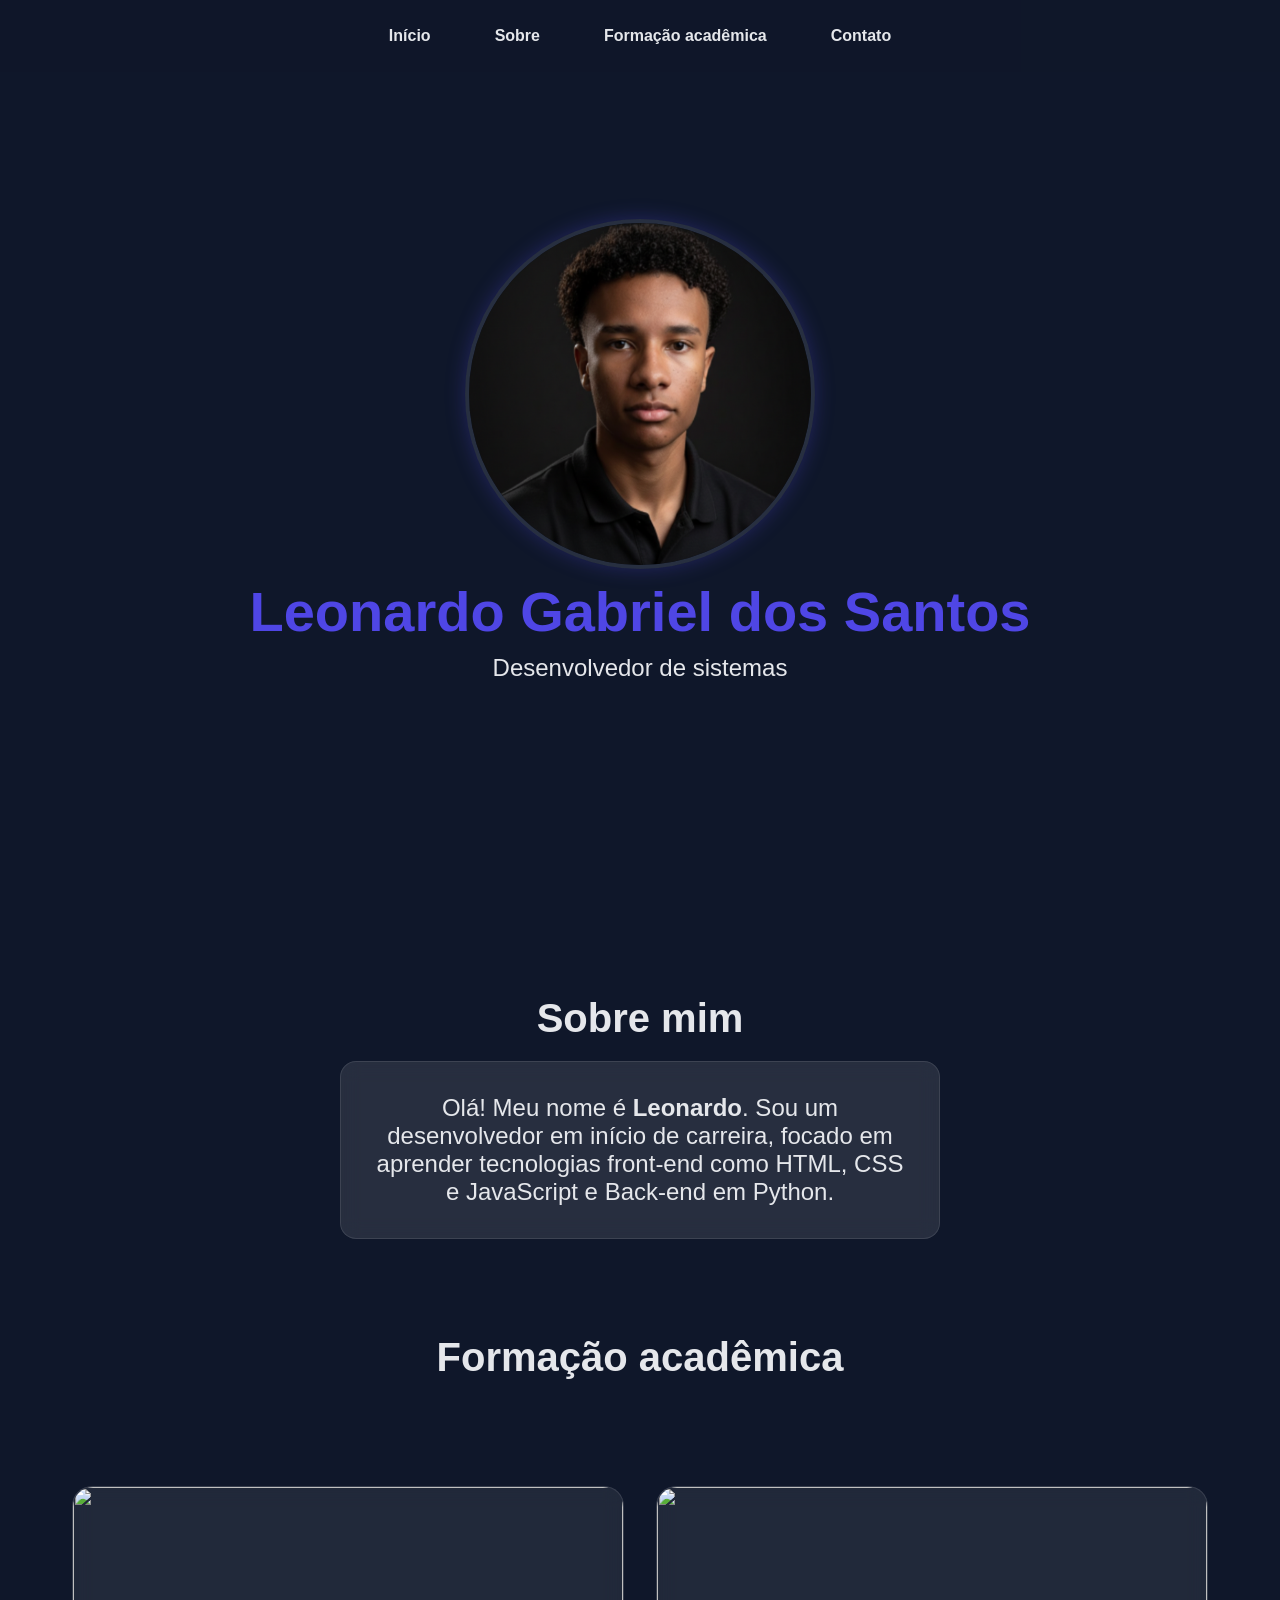
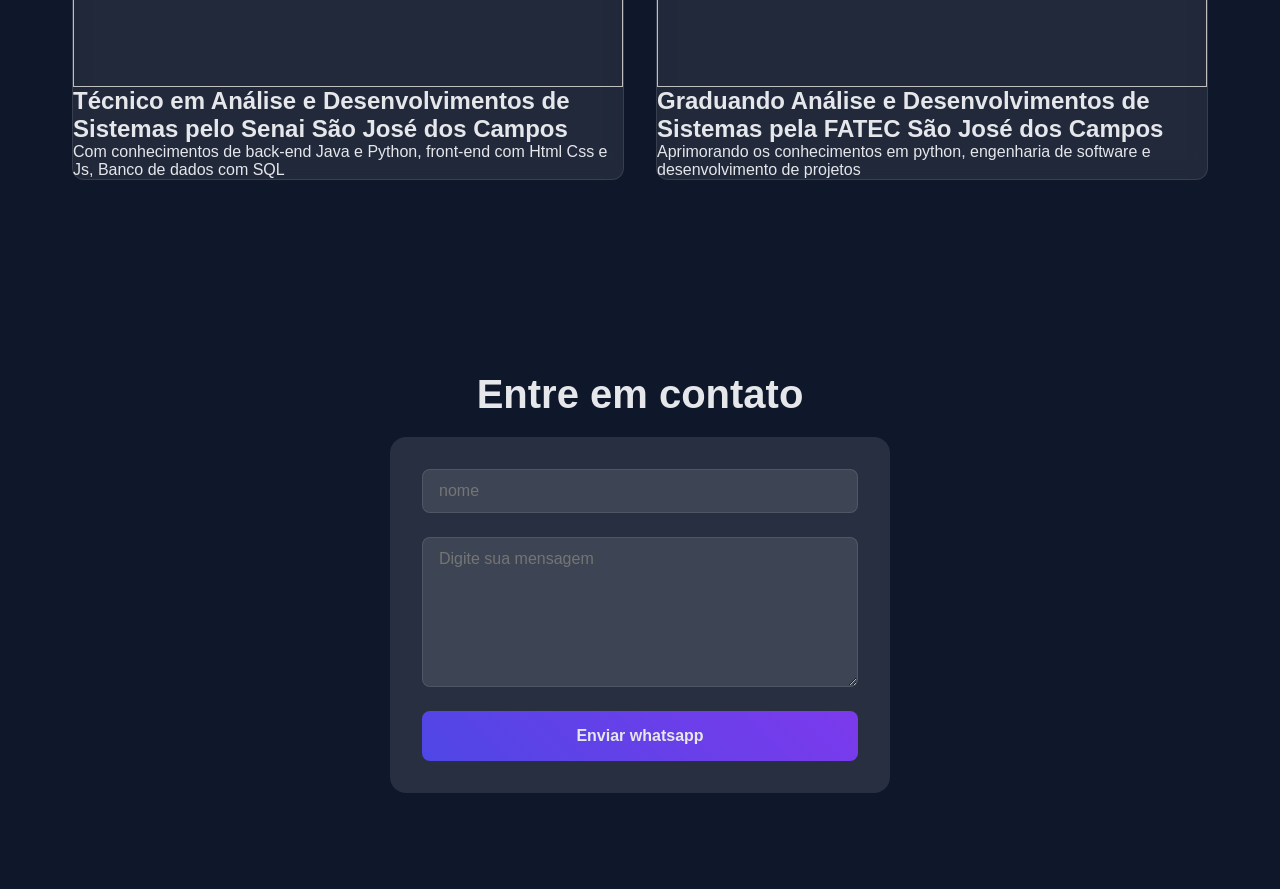
==== index.html @ d9a20869 "Implementação da funcionalidade do botão "Enviar mensagem" por tag <script>, reajustes de nomes de c" ====
<!DOCTYPE html>
<html lang="pt-BR">
<head>
  <meta charset="UTF-8">
  <meta name="viewport" content="width=device-width, initial-scale=1.0">
  <link rel ="stylesheet" href ="style.css"> 
  <title>Leonardo | Portfólio</title>
</head>
<body>

  <div class ="particulas"></div>
  <nav class="navegacao">
    <ul class="menu">
      <li><a href="#inicio" class ="menu-link">Início</a></li>
      <li><a href="#sobre" class ="menu-link">Sobre</a></li>
      <li><a href="#formacao" class ="menu-link">Formação acadêmica</a></li>
      <li><a href="#contato" class ="menu-link">Contato</a></li>
    </ul>
  </nav>

  <main id="inicio" class="cabecalho">
    
    <img src="Img/Gemini_Generated_Image_1yl0sz1yl0sz1yl0.png" alt="Foto de Leonardo Gabriel" class="foto-perfil">
    <h1>Leonardo Gabriel dos Santos</h1>
    <p class="paragrafo-img">Desenvolvedor de sistemas</p>
    
  </main>

  <section id="sobre" class="sobre">
    <h2 class="sobre-titulo">Sobre mim</h2>
    <div class="sobre-caixa">
      <p class="sobre-paragrafo">Olá! Meu nome é <strong>Leonardo</strong>. Sou um desenvolvedor em início de carreira, focado em aprender tecnologias front-end como HTML, CSS e JavaScript e Back-end em Python.</p>
    </div>
  </section>

  <section id="formacao" class="formacao-academica">
    <h2 class="formacao-titulo">Formação acadêmica</h2>
      <div class="projetos-caixa">
          <div class="formação-card">
            <img src="Img/Img_Senai.jpg" class ="Imagem-senai">
            <h2 class = "Titulo-Leonardo">Técnico em Análise e Desenvolvimentos de Sistemas pelo Senai São José dos Campos</h2>
            <p class="descricao-titulo">Com conhecimentos de back-end Java e Python, front-end com Html Css e Js, Banco de dados com SQL</p>
          </div>

          <div class="formação-card">
            <img src="Img/logoFatec.png" class ="Imagem-fatec">
            <h2 class = "Titulo-Leonardo">Graduando Análise e Desenvolvimentos de Sistemas pela FATEC São José dos Campos</h2>
            <p>Aprimorando os conhecimentos em python, engenharia de software e desenvolvimento de projetos</p>
          </div>
      </div>
  </section>

  <section id="contato" class="contato">
    <h2 class = "contato-titulo">Entre em contato</h2>
      <form class ="formulario-contato" id ="Formulario" onsubmit="enviarWhatsapp(event)">
        <div class = "nome-form">  
          <input placeholder="nome" class ="Campo-form" id="nome">  
        </div>

        <div class = "grupo-form">
          <textarea class= "text-form" placeholder = "Digite sua mensagem" rows="4" id="mensagem"></textarea>
        </div>
        <button type="submit" class="botao-form">Enviar whatsapp</button>
      </form>


  </section>

  <script>

    function enviarWhatsapp(event) {

      event.preventDefault();
      const nome = document.getElementById('nome');
      const mensagem = document.getElementById('mensagem');
      const telefone = '5512988376069'; 
      const texto = `Olá, meu nome é ${nome.value} e minha mensagem é: ${mensagem.value}`;
      const msgFormatada = encodeURIComponent(texto);

      const url = `https://wa.me/${telefone}?text=${msgFormatada}`;

      window.open(url, '_blank');
    }


    
  </script>

</body>
</html>
---- style.css ----
*{
  margin: 0;
  padding: 0;
  box-sizing: border-box;
  font-family: 'Segoe UI', Tahoma, Geneva, Verdana, sans-serif
}

html{
  scroll-behavior: smooth;
}

:root{
  --primary-color: #4f46e5;
  --secondary-color: #7c3aed;
  --escuro: #0f172a;
  --mais-escuro: #0a0f1c;
  --claro: #e5e7eb;
  --vidro: rgba(255, 255, 255, 0.1);
  
}
body{
  background-color: var(--escuro);
  color: var(--claro);
  
}

.navegacao{
  position: fixed;
  top: 0;
  left: 0;
  width: 100%;
  background: rgb(15, 23, 42, 0.8);
  display: flex;
  justify-content: space-between;
  align-items: center;
  padding: 1.5rem;
  z-index: 1000;
  }

.menu{
  display: flex;
  justify-content: center;
  align-items: center;
  list-style: none;
  gap: 3rem;
  width: 100%; /* faz o ul ocupar toda a largura da nav para que os links fiquem centralizados */
}

.menu-link{
  color: var(--claro);
  text-decoration: none;
  font-weight: 600;
  display: inline-block; /* caixa estável evita reflow quando hover altera aparência */
  padding: 0.25rem 0.5rem; /* espaço interno fixo para prevenir 'saltos' */
  line-height: 1;
  transition: color 0.15s ease-in-out;
  -webkit-font-smoothing: antialiased;
  -moz-osx-font-smoothing: grayscale;
  position: relative;
}

.menu-link:hover{
  color: var(--primary-color);
}

.menu-link:focus{
  outline: 2px solid rgba(79,70,229,0.25);
  outline-offset: 3px;
}


.menu-link::after{
  content: '';
  height: 2px;
  width: 0;
  position: absolute;
  bottom: 0.1rem; 
  left: 0;
  background: linear-gradient(90deg, var(--primary-color), var(--secondary-color));
  transition: width 0.35s ease;
  border-radius: 2px;
}

.menu-link:hover::after,
.menu-link:focus::after{
  width: 100%;
}

.cabecalho{
  min-height: 100vh;
  display: flex;
  justify-content: center;
  align-items: center;
  flex-direction: column;
}

.foto-perfil{
  width: 350px;
  height: 350px;
  box-shadow: 0 0 20px rgba(79, 70, 220, 0.3);
  border-radius: 50%;
  border: 4px solid var(--vidro);
}

h1{
  font-size: 3.5rem;
  color: var(--primary-color);
  font-weight: bold;
  margin: 10px;
}
.paragrafo-img{
  font-size: 1.5rem;
  color: var(--claro);
  font-weight: 500;
}

.sobre{
  padding: 6rem 2rem;

}

.sobre-titulo{
  font-size: 2.5rem;
  color: var(--claro);
  text-align: center;
  margin-bottom: 20px;


}

.sobre-caixa{
  padding: 2rem;
  max-width: 600px;
  margin: 0 auto;
  border-radius: 16px;
  border: 1px solid var(--vidro);
  backdrop-filter: blur(10px);
  background: rgba(255, 255, 255, 0.1);

}

.sobre-paragrafo{
  text-align: center;
  font-size: 1.5rem;

}

.formacao-academica{

}
.formacao-titulo{
  text-align: center;
  font-size: 2.5rem;
  margin-bottom: 10px;

}
.projetos-caixa{
  display: grid;
  grid-template-columns: repeat(auto-fit, minmax(300px, 1fr));
  padding: 6rem 2rem;
  gap: 2rem;
  max-width: 1200px;
  margin: 0 auto;


}
.formação-card{
  background: rgba(255, 255, 255, 0.08);
  /* arredondar mais as bordas superiores e deixar inferiores levemente arredondadas */
  border-radius: 20px 20px 12px 12px;
  backdrop-filter: blur(10px);
  border: 1px solid var(--vidro);
  /* permitir que o brilho ultrapasse a caixa */
  overflow: visible;
  position: relative;
  transition: transform 300ms cubic-bezier(.2,.9,.2,1),
              box-shadow 300ms cubic-bezier(.2,.9,.2,1);
  will-change: transform, box-shadow;
}

/* pseudo-elemento para o glow roxo suave atrás do card */
.formação-card::before{
  content: '';
  position: absolute;
  left: -8%;
  top: -8%;
  width: 116%;
  height: 116%;
  border-radius: inherit;
  pointer-events: none;
  background: linear-gradient(90deg, rgba(124,58,237,0.14), rgba(79,70,229,0.12));
  filter: blur(20px);
  opacity: 0;
  transform: scale(0.95);
  transition: opacity 300ms ease, transform 300ms ease;
  z-index: 0;
}

/* manter o conteúdo do card acima do glow */
.formação-card > *{
  position: relative;
  z-index: 1;
}

.formação-card:hover{
  transform: translateY(-8px) scale(1.03);
  box-shadow: 0 20px 40px rgba(79,70,220,0.20),
              0 0 40px 12px rgba(124,58,237,0.10);
}

.formação-card:hover::before{
  opacity: 1;
  transform: scale(1);
}
.Imagem-senai{
  height: 200px;
  width: 100%;
  object-fit: cover;

}

/* garantir que a imagem no topo tenha cantos superiores arredondados para combinar com o card */
.formação-card .Imagem-senai,
.formação-card .Imagem-fatec{
  display: block;
  width: 100%;
  height: 200px;
  object-fit: cover;
  border-top-left-radius: 20px;
  border-top-right-radius: 20px;
}
.Titulo-Leonardo{

}
.descricao-titulo{

}

.Imagem-fatec{
  height: 200px;
  width: 100%;
  object-fit: cover;
  
}
.contato{
  padding: 6rem 2rem;
  border-radius: 16px;
  

}
.contato-titulo{
  text-align: center;
  font-size: 2.5rem;
  margin-bottom: 20px;
}
.formulario-contato{
  max-width: 500px;
  margin: 0 auto;
  display: flex;
  flex-direction: column;
  gap: 1.5rem;
  background: rgba(255, 255, 255, 0.1);
  border-radius: 16px;
  padding: 2rem;
  border-color: #7c3aed;
}

.nome-form, .grupo-form{
  display: flex;
  flex-direction: column;
}

.Campo-form, .text-form{
  padding: 0.75rem 1rem;
  border-radius: 8px;
  border: 1px solid var(--vidro);
  background: rgba(255, 255, 255, 0.1);
  color: var(--claro);
  font-size: 1rem;
  transition: border-color 0.15s ease-in-out, box-shadow 0.2s ease;
}

/* purple glow on hover for name and message fields */
.Campo-form:hover,
.text-form:hover {
  box-shadow: 0 0 8px rgba(124,58,237,0.6);
}

/* custom focus to replace default white outline */
.Campo-form:focus,
.text-form:focus {
  outline: none;
  box-shadow: 0 0 0 2px var(--primary-color);
  border-color: var(--primary-color);
}

.grupo-form{
  display: flex;
  gap: 1rem;

}

.text-form{
  min-height: 150px;
  resize: vertical;
}

.botao-form{
  color: var(--claro);
  background: linear-gradient( 45deg, var(--primary-color), var(--secondary-color));
  padding: 1rem 2rem;
  border: none;
  border-radius: 8px;
  font-weight: bold;
  font-size: 1rem;
  cursor: pointer;
  transition: all 0.5s ease;
}
.botao-form:hover{
  transform: translateY(-5px);
  box-shadow: 0 5px 15px rgba(79,70,220,0.3),
              
}
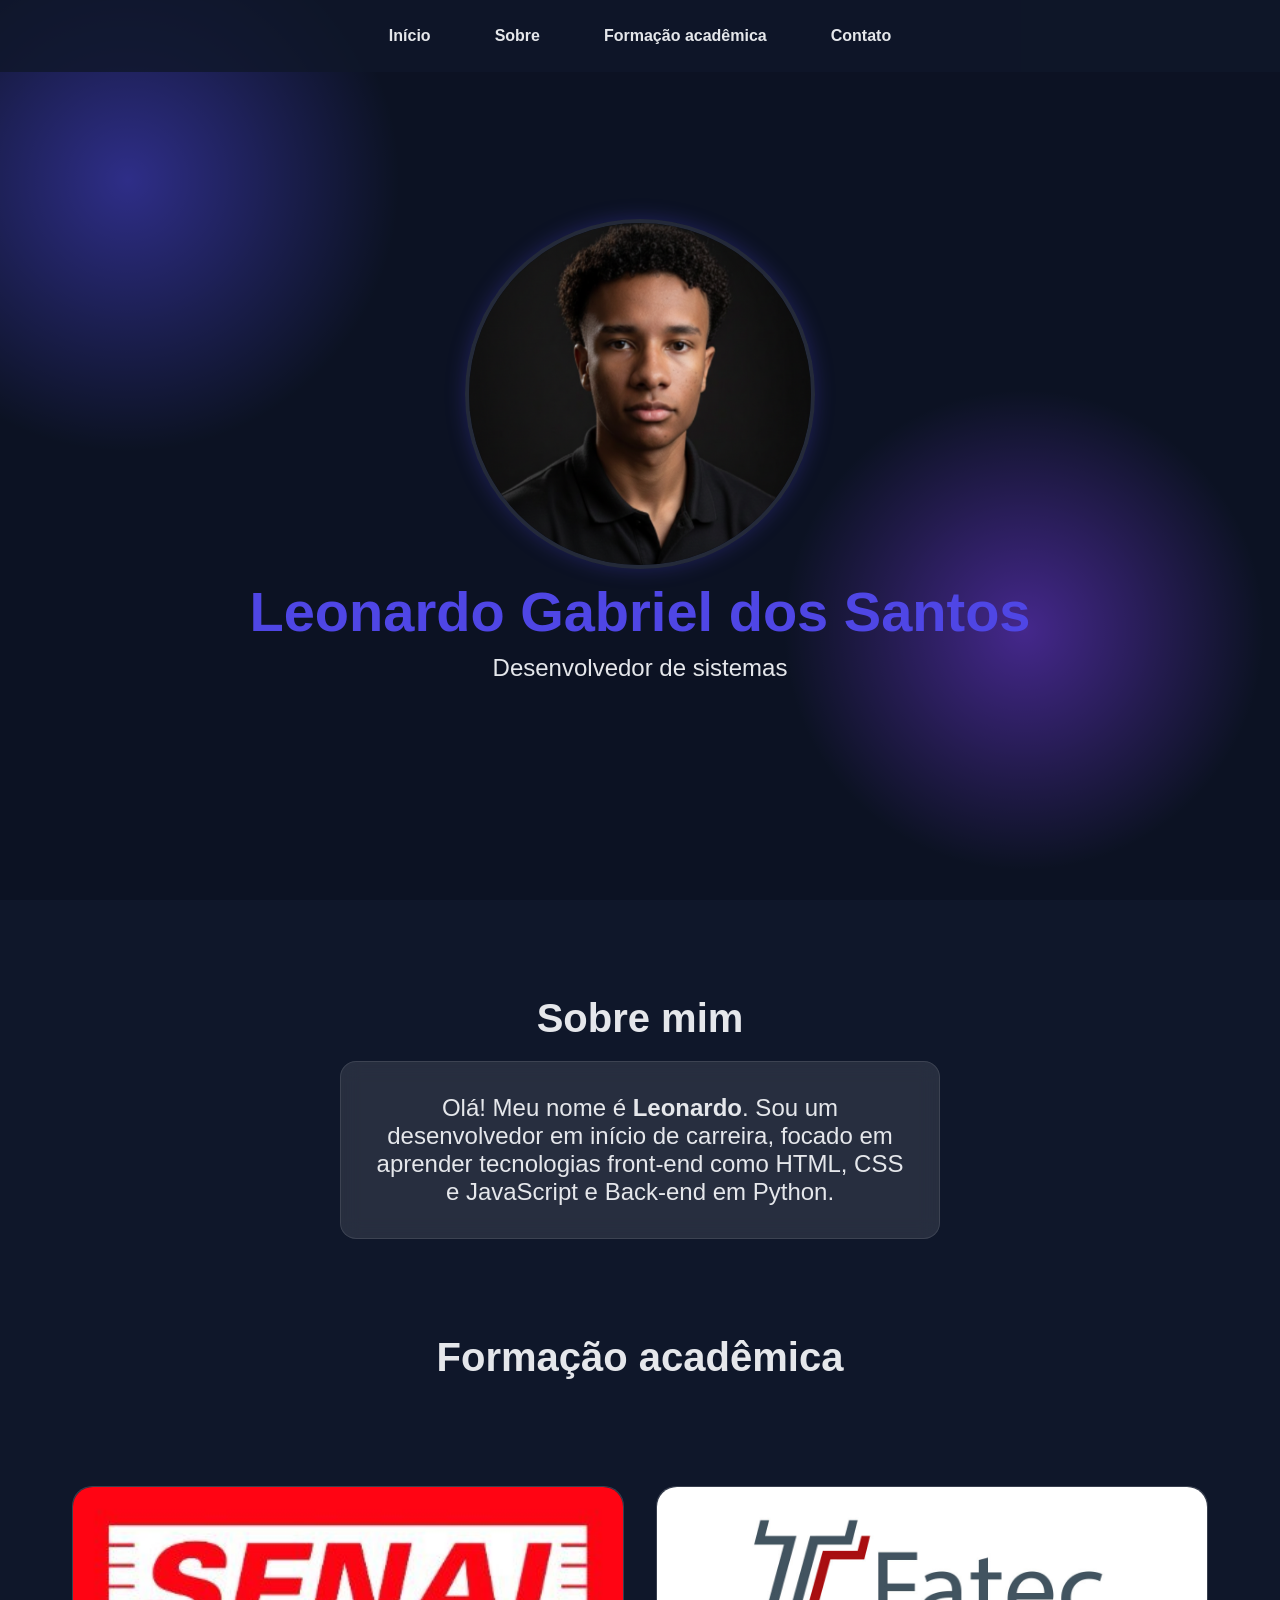
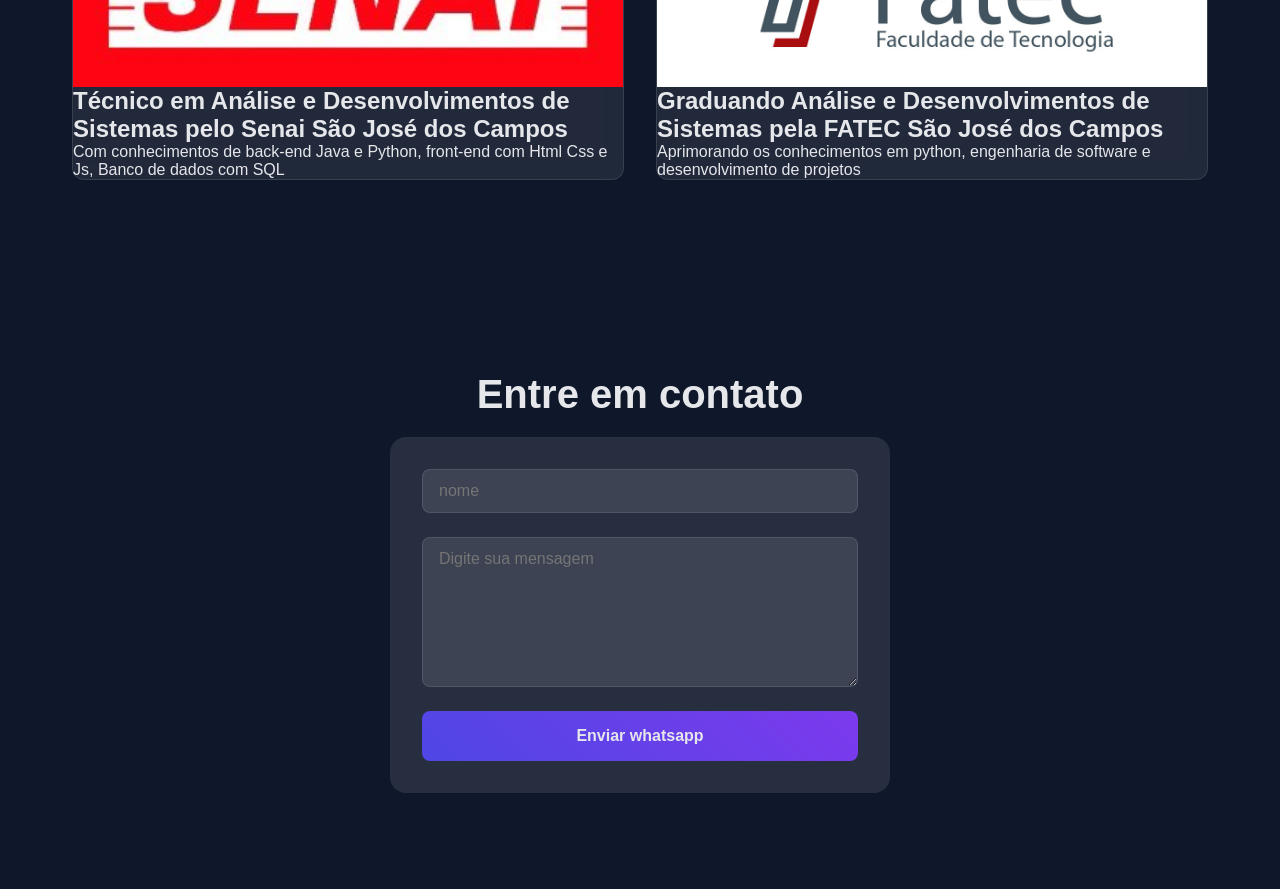
==== commit 79a10852: "Atualização do link com css" ====
--- a/index.html
+++ b/index.html
@@ -3,7 +3,7 @@
 <head>
   <meta charset="UTF-8">
   <meta name="viewport" content="width=device-width, initial-scale=1.0">
-  <link rel ="stylesheet" href ="style.css"> 
+  <link rel ="stylesheet" href ="src/style.css"> 
   <title>Leonardo | Portfólio</title>
 </head>
 <body>
--- a/src/style.css
+++ b/src/style.css
@@ -0,0 +1,347 @@
+*{
+  margin: 0;
+  padding: 0;
+  box-sizing: border-box;
+  font-family: 'Segoe UI', Tahoma, Geneva, Verdana, sans-serif
+}
+
+html{
+  scroll-behavior: smooth;
+}
+
+:root{
+  --primary-color: #4f46e5;
+  --secondary-color: #7c3aed;
+  --escuro: #0f172a;
+  --mais-escuro: #0a0f1c;
+  --claro: #e5e7eb;
+  --vidro: rgba(255, 255, 255, 0.1);
+  
+}
+body{
+  background-color: var(--escuro);
+  color: var(--claro);
+  
+}
+
+.navegacao{
+  position: fixed;
+  top: 0;
+  left: 0;
+  width: 100%;
+  background: rgb(15, 23, 42, 0.8);
+  display: flex;
+  justify-content: space-between;
+  align-items: center;
+  padding: 1.5rem;
+  z-index: 1000;
+  }
+
+.menu{
+  display: flex;
+  justify-content: center;
+  align-items: center;
+  list-style: none;
+  gap: 3rem;
+  width: 100%; /* faz o ul ocupar toda a largura da nav para que os links fiquem centralizados */
+}
+
+.menu-link{
+  color: var(--claro);
+  text-decoration: none;
+  font-weight: 600;
+  display: inline-block; /* caixa estável evita reflow quando hover altera aparência */
+  padding: 0.25rem 0.5rem; /* espaço interno fixo para prevenir 'saltos' */
+  line-height: 1;
+  transition: color 0.15s ease-in-out;
+  -webkit-font-smoothing: antialiased;
+  -moz-osx-font-smoothing: grayscale;
+  position: relative;
+}
+
+.menu-link:hover{
+  color: var(--primary-color);
+}
+
+.menu-link:focus{
+  outline: 2px solid rgba(79,70,229,0.25);
+  outline-offset: 3px;
+}
+
+
+.menu-link::after{
+  content: '';
+  height: 2px;
+  width: 0;
+  position: absolute;
+  bottom: 0.1rem; 
+  left: 0;
+  background: linear-gradient(90deg, var(--primary-color), var(--secondary-color));
+  transition: width 0.35s ease;
+  border-radius: 2px;
+}
+
+.menu-link:hover::after,
+.menu-link:focus::after{
+  width: 100%;
+}
+
+.cabecalho{
+  min-height: 100vh;
+  display: flex;
+  justify-content: center;
+  align-items: center;
+  flex-direction: column;
+}
+
+.foto-perfil{
+  width: 350px;
+  height: 350px;
+  box-shadow: 0 0 20px rgba(79, 70, 220, 0.3);
+  border-radius: 50%;
+  border: 4px solid var(--vidro);
+  animation: flutuar 4.5s ease-in-out infinite;
+}
+
+h1{
+  font-size: 3.5rem;
+  color: var(--primary-color);
+  font-weight: bold;
+  margin: 10px;
+}
+.paragrafo-img{
+  font-size: 1.5rem;
+  color: var(--claro);
+  font-weight: 500;
+}
+
+.sobre{
+  padding: 6rem 2rem;
+
+}
+
+.sobre-titulo{
+  font-size: 2.5rem;
+  color: var(--claro);
+  text-align: center;
+  margin-bottom: 20px;
+
+
+}
+
+.sobre-caixa{
+  padding: 2rem;
+  max-width: 600px;
+  margin: 0 auto;
+  border-radius: 16px;
+  border: 1px solid var(--vidro);
+  backdrop-filter: blur(10px);
+  background: rgba(255, 255, 255, 0.1);
+
+}
+
+.sobre-paragrafo{
+  text-align: center;
+  font-size: 1.5rem;
+
+}
+
+.formacao-academica{
+
+}
+.formacao-titulo{
+  text-align: center;
+  font-size: 2.5rem;
+  margin-bottom: 10px;
+
+}
+.projetos-caixa{
+  display: grid;
+  grid-template-columns: repeat(auto-fit, minmax(300px, 1fr));
+  padding: 6rem 2rem;
+  gap: 2rem;
+  max-width: 1200px;
+  margin: 0 auto;
+
+
+}
+.formação-card{
+  background: rgba(255, 255, 255, 0.08);
+  /* arredondar mais as bordas superiores e deixar inferiores levemente arredondadas */
+  border-radius: 20px 20px 12px 12px;
+  backdrop-filter: blur(10px);
+  border: 1px solid var(--vidro);
+  /* permitir que o brilho ultrapasse a caixa */
+  overflow: visible;
+  position: relative;
+  transition: transform 300ms cubic-bezier(.2,.9,.2,1),
+              box-shadow 300ms cubic-bezier(.2,.9,.2,1);
+  will-change: transform, box-shadow;
+}
+
+/* pseudo-elemento para o glow roxo suave atrás do card */
+.formação-card::before{
+  content: '';
+  position: absolute;
+  left: -8%;
+  top: -8%;
+  width: 116%;
+  height: 116%;
+  border-radius: inherit;
+  pointer-events: none;
+  background: linear-gradient(90deg, rgba(124,58,237,0.14), rgba(79,70,229,0.12));
+  filter: blur(20px);
+  opacity: 0;
+  transform: scale(0.95);
+  transition: opacity 300ms ease, transform 300ms ease;
+  z-index: 0;
+}
+
+/* manter o conteúdo do card acima do glow */
+.formação-card > *{
+  position: relative;
+  z-index: 1;
+}
+
+.formação-card:hover{
+  transform: translateY(-8px) scale(1.03);
+  box-shadow: 0 20px 40px rgba(79,70,220,0.20),
+              0 0 40px 12px rgba(124,58,237,0.10);
+}
+
+.formação-card:hover::before{
+  opacity: 1;
+  transform: scale(1);
+}
+.Imagem-senai{
+  height: 200px;
+  width: 100%;
+  object-fit: cover;
+
+}
+
+/* garantir que a imagem no topo tenha cantos superiores arredondados para combinar com o card */
+.formação-card .Imagem-senai,
+.formação-card .Imagem-fatec{
+  display: block;
+  width: 100%;
+  height: 200px;
+  object-fit: cover;
+  border-top-left-radius: 20px;
+  border-top-right-radius: 20px;
+}
+.Titulo-Leonardo{
+
+}
+.descricao-titulo{
+
+}
+
+.Imagem-fatec{
+  height: 200px;
+  width: 100%;
+  object-fit: cover;
+  
+}
+.contato{
+  padding: 6rem 2rem;
+  border-radius: 16px;
+  
+
+}
+.contato-titulo{
+  text-align: center;
+  font-size: 2.5rem;
+  margin-bottom: 20px;
+}
+.formulario-contato{
+  max-width: 500px;
+  margin: 0 auto;
+  display: flex;
+  flex-direction: column;
+  gap: 1.5rem;
+  background: rgba(255, 255, 255, 0.1);
+  border-radius: 16px;
+  padding: 2rem;
+  border-color: #7c3aed;
+}
+
+.nome-form, .grupo-form{
+  display: flex;
+  flex-direction: column;
+}
+
+.Campo-form, .text-form{
+  padding: 0.75rem 1rem;
+  border-radius: 8px;
+  border: 1px solid var(--vidro);
+  background: rgba(255, 255, 255, 0.1);
+  color: var(--claro);
+  font-size: 1rem;
+  transition: border-color 0.15s ease-in-out, box-shadow 0.2s ease;
+}
+
+/* purple glow on hover for name and message fields */
+.Campo-form:hover,
+.text-form:hover {
+  box-shadow: 0 0 8px rgba(124,58,237,0.6);
+}
+
+/* custom focus to replace default white outline */
+.Campo-form:focus,
+.text-form:focus {
+  outline: none;
+  box-shadow: 0 0 0 2px var(--primary-color);
+  border-color: var(--primary-color);
+}
+
+.grupo-form{
+  display: flex;
+  gap: 1rem;
+
+}
+
+.text-form{
+  min-height: 150px;
+  resize: vertical;
+}
+
+.botao-form{
+  color: var(--claro);
+  background: linear-gradient( 45deg, var(--primary-color), var(--secondary-color));
+  padding: 1rem 2rem;
+  border: none;
+  border-radius: 8px;
+  font-weight: bold;
+  font-size: 1rem;
+  cursor: pointer;
+  transition: all 0.5s ease;
+}
+.botao-form:hover{
+  transform: translateY(-5px);
+  box-shadow: 0 5px 15px rgba(79,70,220,0.3),
+}
+
+.particulas{
+  position: fixed;
+  top: 0;
+  left: 0;
+  width: 100%;
+  height: 100%;
+  z-index: -1;
+  opacity: 0.5;
+  background: 
+    radial-gradient(circle at 10% 20%, var(--primary-color) 0%, transparent 20%),
+    radial-gradient(circle at 80% 70%,var(--secondary-color) 0%, transparent 20%),
+    var(--mais-escuro)
+}
+
+@keyframes flutuar {
+  0%, 100% {
+    transform: translateY(0);
+  } 
+
+  50% {
+    transform: translateY(-20px);
+  }
+}
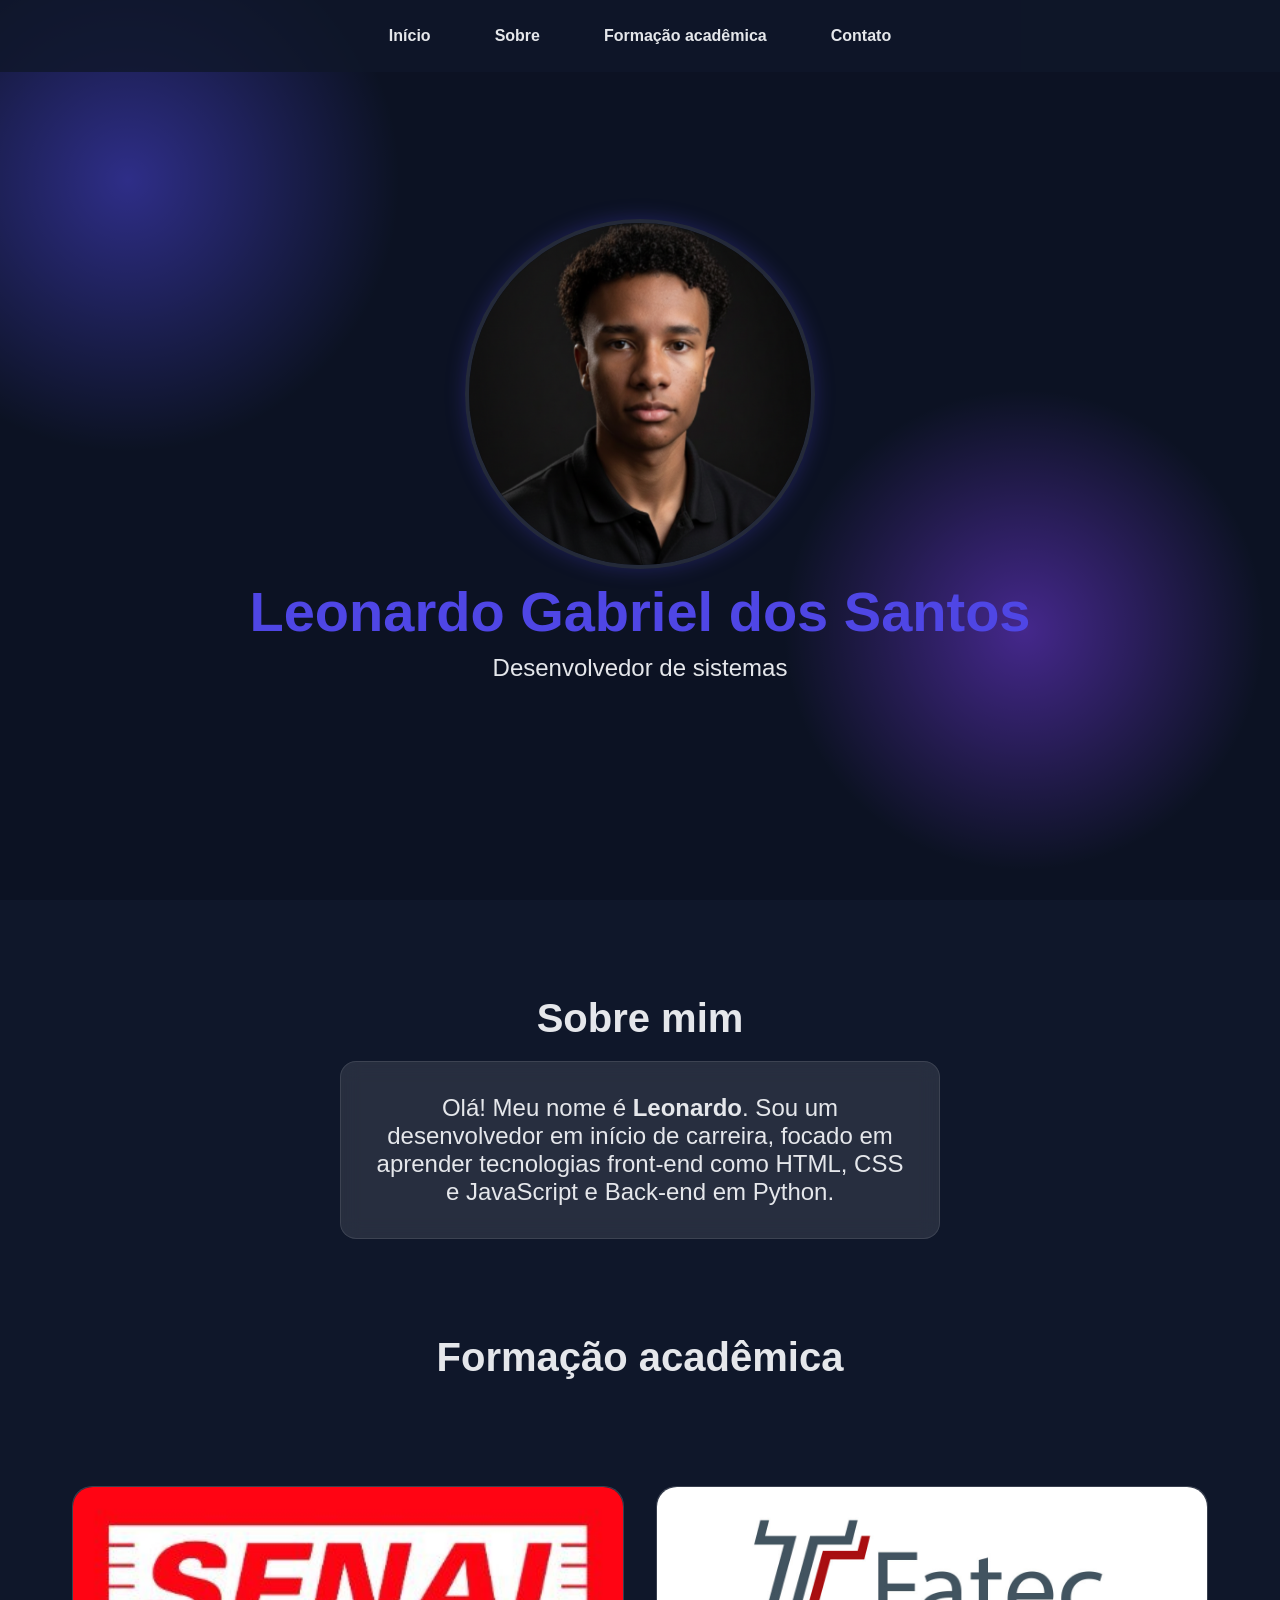
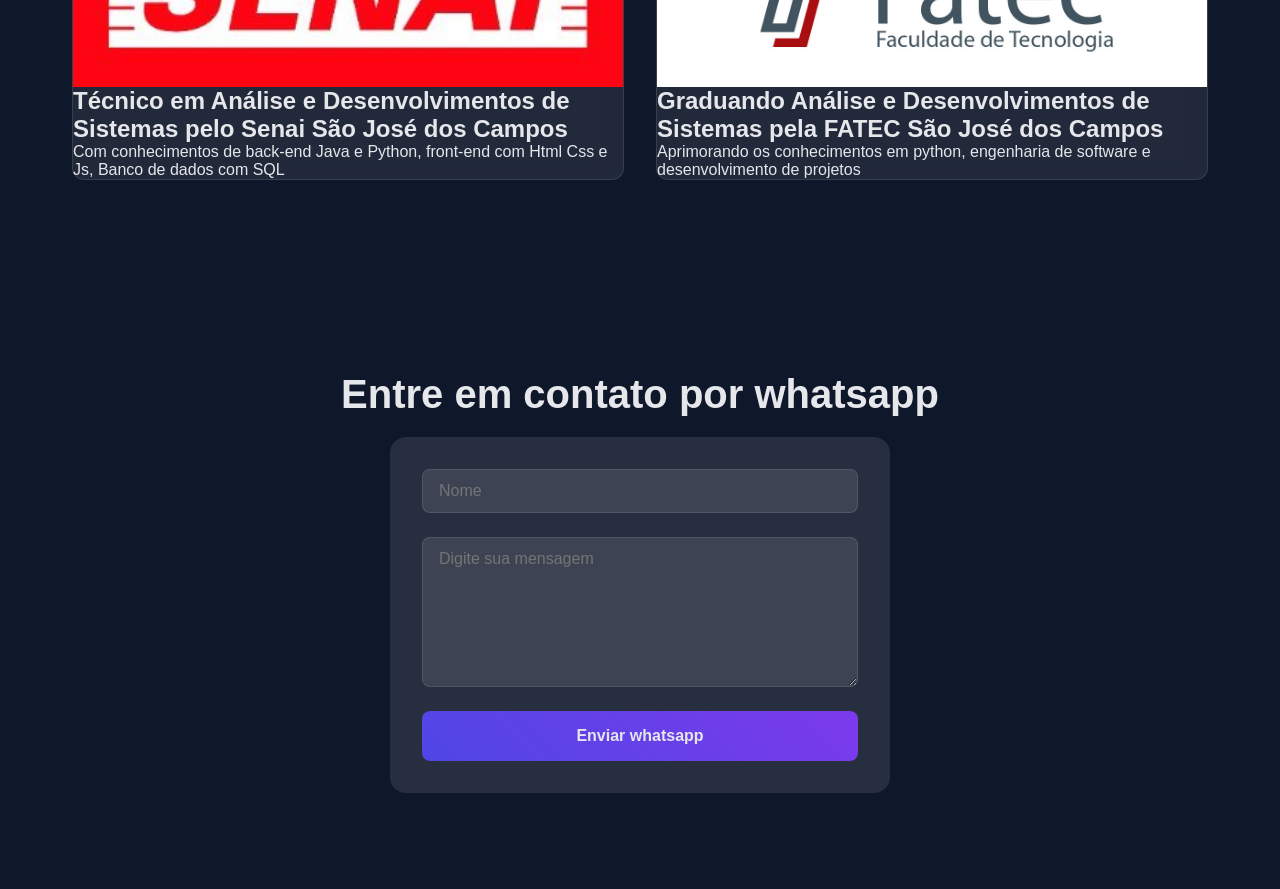
==== commit ec56afea: "Correção do formulário" ====
--- a/index.html
+++ b/index.html
@@ -51,10 +51,10 @@
   </section>
 
   <section id="contato" class="contato">
-    <h2 class = "contato-titulo">Entre em contato</h2>
+    <h2 class = "contato-titulo">Entre em contato por whatsapp</h2>
       <form class ="formulario-contato" id ="Formulario" onsubmit="enviarWhatsapp(event)">
         <div class = "nome-form">  
-          <input placeholder="nome" class ="Campo-form" id="nome">  
+          <input placeholder="Nome" class ="Campo-form" id="nome">  
         </div>
 
         <div class = "grupo-form">
--- a/src/style.css
+++ b/src/style.css
@@ -1,148 +1,148 @@
 *{
-  margin: 0;
-  padding: 0;
-  box-sizing: border-box;
-  font-family: 'Segoe UI', Tahoma, Geneva, Verdana, sans-serif
+margin: 0;
+padding: 0;
+box-sizing: border-box;
+font-family: 'Segoe UI', Tahoma, Geneva, Verdana, sans-serif
 }
 
 html{
-  scroll-behavior: smooth;
+scroll-behavior: smooth;
 }
 
 :root{
-  --primary-color: #4f46e5;
-  --secondary-color: #7c3aed;
-  --escuro: #0f172a;
-  --mais-escuro: #0a0f1c;
-  --claro: #e5e7eb;
-  --vidro: rgba(255, 255, 255, 0.1);
-  
+--primary-color: #4f46e5;
+--secondary-color: #7c3aed;
+--escuro: #0f172a;
+--mais-escuro: #0a0f1c;
+--claro: #e5e7eb;
+--vidro: rgba(255, 255, 255, 0.1);
+
 }
 body{
-  background-color: var(--escuro);
-  color: var(--claro);
-  
+background-color: var(--escuro);
+color: var(--claro);
+
 }
 
 .navegacao{
-  position: fixed;
-  top: 0;
-  left: 0;
-  width: 100%;
-  background: rgb(15, 23, 42, 0.8);
-  display: flex;
-  justify-content: space-between;
-  align-items: center;
-  padding: 1.5rem;
-  z-index: 1000;
-  }
+position: fixed;
+top: 0;
+left: 0;
+width: 100%;
+background: rgb(15, 23, 42, 0.8);
+display: flex;
+justify-content: space-between;
+align-items: center;
+padding: 1.5rem;
+z-index: 1000;
+}
 
 .menu{
-  display: flex;
-  justify-content: center;
-  align-items: center;
-  list-style: none;
-  gap: 3rem;
-  width: 100%; /* faz o ul ocupar toda a largura da nav para que os links fiquem centralizados */
+display: flex;
+justify-content: center;
+align-items: center;
+list-style: none;
+gap: 3rem;
+width: 100%; 
 }
 
 .menu-link{
-  color: var(--claro);
-  text-decoration: none;
-  font-weight: 600;
-  display: inline-block; /* caixa estável evita reflow quando hover altera aparência */
-  padding: 0.25rem 0.5rem; /* espaço interno fixo para prevenir 'saltos' */
-  line-height: 1;
-  transition: color 0.15s ease-in-out;
-  -webkit-font-smoothing: antialiased;
-  -moz-osx-font-smoothing: grayscale;
-  position: relative;
+color: var(--claro);
+text-decoration: none;
+font-weight: 600;
+display: inline-block; 
+padding: 0.25rem 0.5rem; 
+line-height: 1;
+transition: color 0.15s ease-in-out;
+-webkit-font-smoothing: antialiased;
+-moz-osx-font-smoothing: grayscale;
+position: relative;
 }
 
 .menu-link:hover{
-  color: var(--primary-color);
+color: var(--primary-color);
 }
 
 .menu-link:focus{
-  outline: 2px solid rgba(79,70,229,0.25);
-  outline-offset: 3px;
+outline: 2px solid rgba(79,70,229,0.25);
+outline-offset: 3px;
 }
 
 
 .menu-link::after{
-  content: '';
-  height: 2px;
-  width: 0;
-  position: absolute;
-  bottom: 0.1rem; 
-  left: 0;
-  background: linear-gradient(90deg, var(--primary-color), var(--secondary-color));
-  transition: width 0.35s ease;
-  border-radius: 2px;
+content: '';
+height: 2px;
+width: 0;
+position: absolute;
+bottom: 0.1rem; 
+left: 0;
+background: linear-gradient(90deg, var(--primary-color), var(--secondary-color));
+transition: width 0.35s ease;
+border-radius: 2px;
 }
 
 .menu-link:hover::after,
 .menu-link:focus::after{
-  width: 100%;
+width: 100%;
 }
 
 .cabecalho{
-  min-height: 100vh;
-  display: flex;
-  justify-content: center;
-  align-items: center;
-  flex-direction: column;
+min-height: 100vh;
+display: flex;
+justify-content: center;
+align-items: center;
+flex-direction: column;
 }
 
 .foto-perfil{
-  width: 350px;
-  height: 350px;
-  box-shadow: 0 0 20px rgba(79, 70, 220, 0.3);
-  border-radius: 50%;
-  border: 4px solid var(--vidro);
-  animation: flutuar 4.5s ease-in-out infinite;
+width: 350px;
+height: 350px;
+box-shadow: 0 0 20px rgba(79, 70, 220, 0.3);
+border-radius: 50%;
+border: 4px solid var(--vidro);
+animation: flutuar 4.5s ease-in-out infinite;
 }
 
 h1{
-  font-size: 3.5rem;
-  color: var(--primary-color);
-  font-weight: bold;
-  margin: 10px;
+font-size: 3.5rem;
+color: var(--primary-color);
+font-weight: bold;
+margin: 10px;
 }
 .paragrafo-img{
-  font-size: 1.5rem;
-  color: var(--claro);
-  font-weight: 500;
+font-size: 1.5rem;
+color: var(--claro);
+font-weight: 500;
 }
 
 .sobre{
-  padding: 6rem 2rem;
+padding: 6rem 2rem;
 
 }
 
 .sobre-titulo{
-  font-size: 2.5rem;
-  color: var(--claro);
-  text-align: center;
-  margin-bottom: 20px;
+font-size: 2.5rem;
+color: var(--claro);
+text-align: center;
+margin-bottom: 20px;
 
 
 }
 
 .sobre-caixa{
-  padding: 2rem;
-  max-width: 600px;
-  margin: 0 auto;
-  border-radius: 16px;
-  border: 1px solid var(--vidro);
-  backdrop-filter: blur(10px);
-  background: rgba(255, 255, 255, 0.1);
+padding: 2rem;
+max-width: 600px;
+margin: 0 auto;
+border-radius: 16px;
+border: 1px solid var(--vidro);
+backdrop-filter: blur(10px);
+background: rgba(255, 255, 255, 0.1);
 
 }
 
 .sobre-paragrafo{
-  text-align: center;
-  font-size: 1.5rem;
+text-align: center;
+font-size: 1.5rem;
 
 }
 
@@ -150,85 +150,85 @@
 
 }
 .formacao-titulo{
-  text-align: center;
-  font-size: 2.5rem;
-  margin-bottom: 10px;
+text-align: center;
+font-size: 2.5rem;
+margin-bottom: 10px;
 
 }
 .projetos-caixa{
-  display: grid;
-  grid-template-columns: repeat(auto-fit, minmax(300px, 1fr));
-  padding: 6rem 2rem;
-  gap: 2rem;
-  max-width: 1200px;
-  margin: 0 auto;
+display: grid;
+grid-template-columns: repeat(auto-fit, minmax(300px, 1fr));
+padding: 6rem 2rem;
+gap: 2rem;
+max-width: 1200px;
+margin: 0 auto;
 
 
 }
 .formação-card{
-  background: rgba(255, 255, 255, 0.08);
-  /* arredondar mais as bordas superiores e deixar inferiores levemente arredondadas */
-  border-radius: 20px 20px 12px 12px;
-  backdrop-filter: blur(10px);
-  border: 1px solid var(--vidro);
-  /* permitir que o brilho ultrapasse a caixa */
-  overflow: visible;
-  position: relative;
-  transition: transform 300ms cubic-bezier(.2,.9,.2,1),
-              box-shadow 300ms cubic-bezier(.2,.9,.2,1);
-  will-change: transform, box-shadow;
-}
-
-/* pseudo-elemento para o glow roxo suave atrás do card */
+background: rgba(255, 255, 255, 0.08);
+
+border-radius: 20px 20px 12px 12px;
+backdrop-filter: blur(10px);
+border: 1px solid var(--vidro);
+
+overflow: visible;
+position: relative;
+transition: transform 300ms cubic-bezier(.2,.9,.2,1),
+box-shadow 300ms cubic-bezier(.2,.9,.2,1);
+will-change: transform, box-shadow;
+}
+
+
 .formação-card::before{
-  content: '';
-  position: absolute;
-  left: -8%;
-  top: -8%;
-  width: 116%;
-  height: 116%;
-  border-radius: inherit;
-  pointer-events: none;
-  background: linear-gradient(90deg, rgba(124,58,237,0.14), rgba(79,70,229,0.12));
-  filter: blur(20px);
-  opacity: 0;
-  transform: scale(0.95);
-  transition: opacity 300ms ease, transform 300ms ease;
-  z-index: 0;
-}
-
-/* manter o conteúdo do card acima do glow */
+content: '';
+position: absolute;
+left: -8%;
+top: -8%;
+width: 116%;
+height: 116%;
+border-radius: inherit;
+pointer-events: none;
+background: linear-gradient(90deg, rgba(124,58,237,0.14), rgba(79,70,229,0.12));
+filter: blur(20px);
+opacity: 0;
+transform: scale(0.95);
+transition: opacity 300ms ease, transform 300ms ease;
+z-index: 0;
+}
+
+
 .formação-card > *{
-  position: relative;
-  z-index: 1;
+position: relative;
+z-index: 1;
 }
 
 .formação-card:hover{
-  transform: translateY(-8px) scale(1.03);
-  box-shadow: 0 20px 40px rgba(79,70,220,0.20),
-              0 0 40px 12px rgba(124,58,237,0.10);
+transform: translateY(-8px) scale(1.03);
+box-shadow: 0 20px 40px rgba(79,70,220,0.20),
+0 0 40px 12px rgba(124,58,237,0.10);
 }
 
 .formação-card:hover::before{
-  opacity: 1;
-  transform: scale(1);
+opacity: 1;
+transform: scale(1);
 }
 .Imagem-senai{
-  height: 200px;
-  width: 100%;
-  object-fit: cover;
-
-}
-
-/* garantir que a imagem no topo tenha cantos superiores arredondados para combinar com o card */
+height: 200px;
+width: 100%;
+object-fit: cover;
+
+}
+
+
 .formação-card .Imagem-senai,
 .formação-card .Imagem-fatec{
-  display: block;
-  width: 100%;
-  height: 200px;
-  object-fit: cover;
-  border-top-left-radius: 20px;
-  border-top-right-radius: 20px;
+display: block;
+width: 100%;
+height: 200px;
+object-fit: cover;
+border-top-left-radius: 20px;
+border-top-right-radius: 20px;
 }
 .Titulo-Leonardo{
 
@@ -238,110 +238,182 @@
 }
 
 .Imagem-fatec{
-  height: 200px;
-  width: 100%;
-  object-fit: cover;
-  
+height: 200px;
+width: 100%;
+object-fit: cover;
+
 }
 .contato{
-  padding: 6rem 2rem;
-  border-radius: 16px;
-  
+padding: 6rem 2rem;
+border-radius: 16px;
+
 
 }
 .contato-titulo{
-  text-align: center;
-  font-size: 2.5rem;
-  margin-bottom: 20px;
+text-align: center;
+font-size: 2.5rem;
+margin-bottom: 20px;
 }
 .formulario-contato{
-  max-width: 500px;
-  margin: 0 auto;
-  display: flex;
-  flex-direction: column;
-  gap: 1.5rem;
-  background: rgba(255, 255, 255, 0.1);
-  border-radius: 16px;
-  padding: 2rem;
-  border-color: #7c3aed;
+max-width: 500px;
+margin: 0 auto;
+display: flex;
+flex-direction: column;
+gap: 1.5rem;
+background: rgba(255, 255, 255, 0.1);
+border-radius: 16px;
+padding: 2rem;
+border-color: #7c3aed;
 }
 
 .nome-form, .grupo-form{
-  display: flex;
-  flex-direction: column;
+display: flex;
+flex-direction: column;
 }
 
 .Campo-form, .text-form{
-  padding: 0.75rem 1rem;
-  border-radius: 8px;
-  border: 1px solid var(--vidro);
-  background: rgba(255, 255, 255, 0.1);
-  color: var(--claro);
-  font-size: 1rem;
-  transition: border-color 0.15s ease-in-out, box-shadow 0.2s ease;
+padding: 0.75rem 1rem;
+border-radius: 8px;
+border: 1px solid var(--vidro);
+background: rgba(255, 255, 255, 0.1);
+color: var(--claro);
+font-size: 1rem;
+transition: border-color 0.15s ease-in-out, box-shadow 0.2s ease;
 }
 
 /* purple glow on hover for name and message fields */
 .Campo-form:hover,
 .text-form:hover {
-  box-shadow: 0 0 8px rgba(124,58,237,0.6);
-}
-
-/* custom focus to replace default white outline */
+box-shadow: 0 0 8px rgba(124,58,237,0.6);
+}
+
+
 .Campo-form:focus,
 .text-form:focus {
-  outline: none;
-  box-shadow: 0 0 0 2px var(--primary-color);
-  border-color: var(--primary-color);
+outline: none;
+box-shadow: 0 0 0 2px var(--primary-color);
+border-color: var(--primary-color);
 }
 
 .grupo-form{
-  display: flex;
-  gap: 1rem;
+display: flex;
+gap: 1rem;
 
 }
 
 .text-form{
-  min-height: 150px;
-  resize: vertical;
+min-height: 150px;
+resize: vertical;
 }
 
 .botao-form{
-  color: var(--claro);
-  background: linear-gradient( 45deg, var(--primary-color), var(--secondary-color));
-  padding: 1rem 2rem;
-  border: none;
-  border-radius: 8px;
-  font-weight: bold;
-  font-size: 1rem;
-  cursor: pointer;
-  transition: all 0.5s ease;
+color: var(--claro);
+background: linear-gradient( 45deg, var(--primary-color), var(--secondary-color));
+padding: 1rem 2rem;
+border: none;
+border-radius: 8px;
+font-weight: bold;
+font-size: 1rem;
+cursor: pointer;
+transition: all 0.5s ease;
 }
 .botao-form:hover{
-  transform: translateY(-5px);
-  box-shadow: 0 5px 15px rgba(79,70,220,0.3),
+transform: translateY(-5px);
+box-shadow: 0 5px 15px rgba(79,70,220,0.3),
 }
 
 .particulas{
-  position: fixed;
-  top: 0;
-  left: 0;
-  width: 100%;
-  height: 100%;
-  z-index: -1;
-  opacity: 0.5;
-  background: 
-    radial-gradient(circle at 10% 20%, var(--primary-color) 0%, transparent 20%),
-    radial-gradient(circle at 80% 70%,var(--secondary-color) 0%, transparent 20%),
-    var(--mais-escuro)
+position: fixed;
+top: 0;
+left: 0;
+width: 100%;
+height: 100%;
+z-index: -1;
+opacity: 0.5;
+background: 
+radial-gradient(circle at 10% 20%, var(--primary-color) 0%, transparent 20%),
+radial-gradient(circle at 80% 70%,var(--secondary-color) 0%, transparent 20%),
+var(--mais-escuro)
 }
 
 @keyframes flutuar {
-  0%, 100% {
-    transform: translateY(0);
-  } 
-
-  50% {
-    transform: translateY(-20px);
-  }
-}
+0%, 100% {
+transform: translateY(0);
+} 
+
+50% {
+transform: translateY(-20px);
+}
+}
+
+
+@media (max-width: 768px) {
+
+    
+    .menu {
+        flex-direction: column !important;
+        gap: 1rem !important;
+        padding: 10px 0 !important;
+    }
+
+.navegacao {
+        flex-direction: column; 
+        height: auto;
+        padding: 10px 0;
+        position: relative !important; 
+        padding: 1rem !important;
+}
+
+    .navegacao__link {
+        font-size: 16px; 
+        padding: 5px 0;
+    
+    .cabecalho {
+        padding-top: 2rem !important;
+        min-height: auto !important;
+        text-align: center !important;
+}
+
+    .apresentacao__imagem {
+        width: 80%; 
+        max-width: 300px;
+        height: auto; 
+        margin: 0 auto; 
+    
+    .foto-perfil {
+        width: 250px !important;
+        height: 250px !important;
+        object-fit: cover !important;
+        margin-bottom: 20px !important;
+}
+
+    
+    .apresentacao__conteudo {
+        width: 100%;
+        text-align: center;
+    
+    h1 {
+        font-size: 2rem !important;
+        padding: 0 10px !important;
+    }
+
+    .paragrafo-img {
+        font-size: 1.2rem !important;
+    }
+
+    .sobre-titulo, .formacao-titulo, .contato-titulo {
+        font-size: 2rem !important;
+    }
+
+    .sobre-paragrafo {
+        font-size: 1.1rem !important;
+}
+
+    .apresentacao_conteudo_titulo {
+        font-size: 24px; 
+    
+    .projetos-caixa {
+        grid-template-columns: 1fr !important;
+        padding: 2rem 1rem !important;
+}
+}
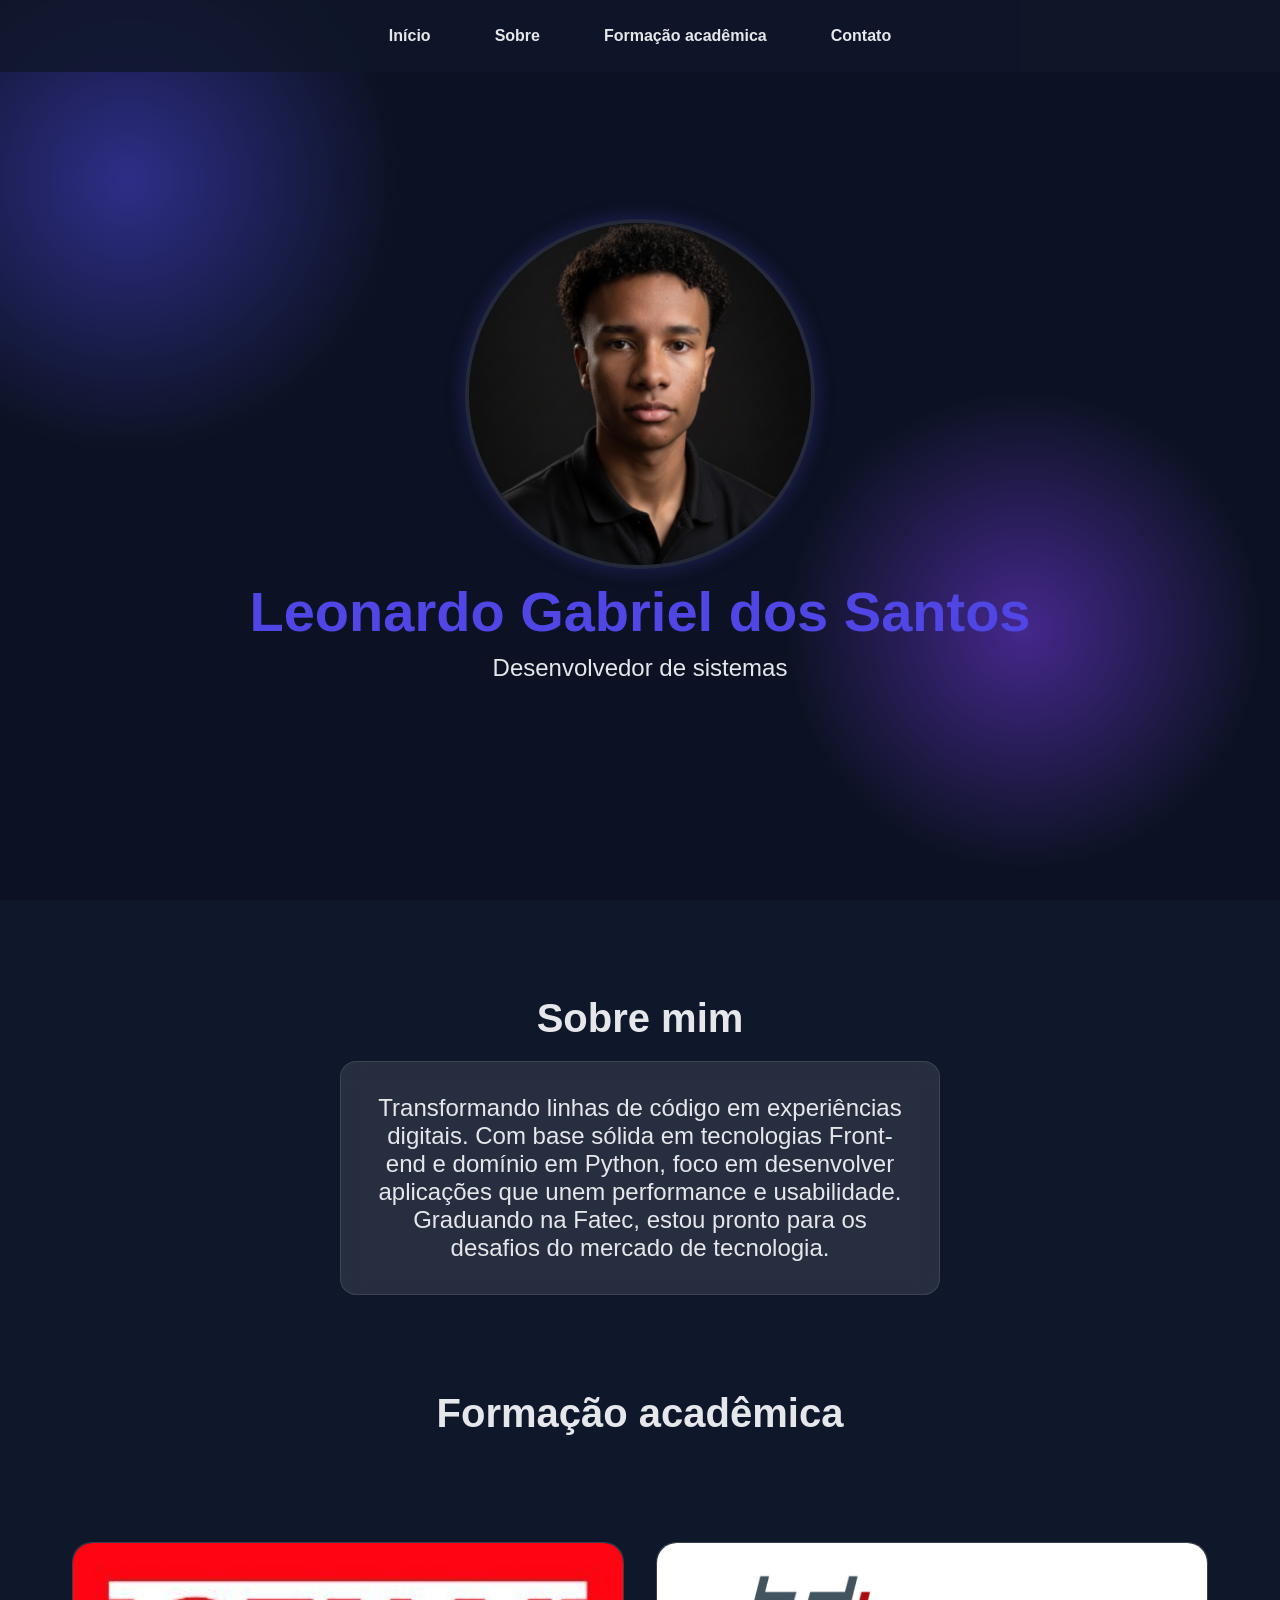
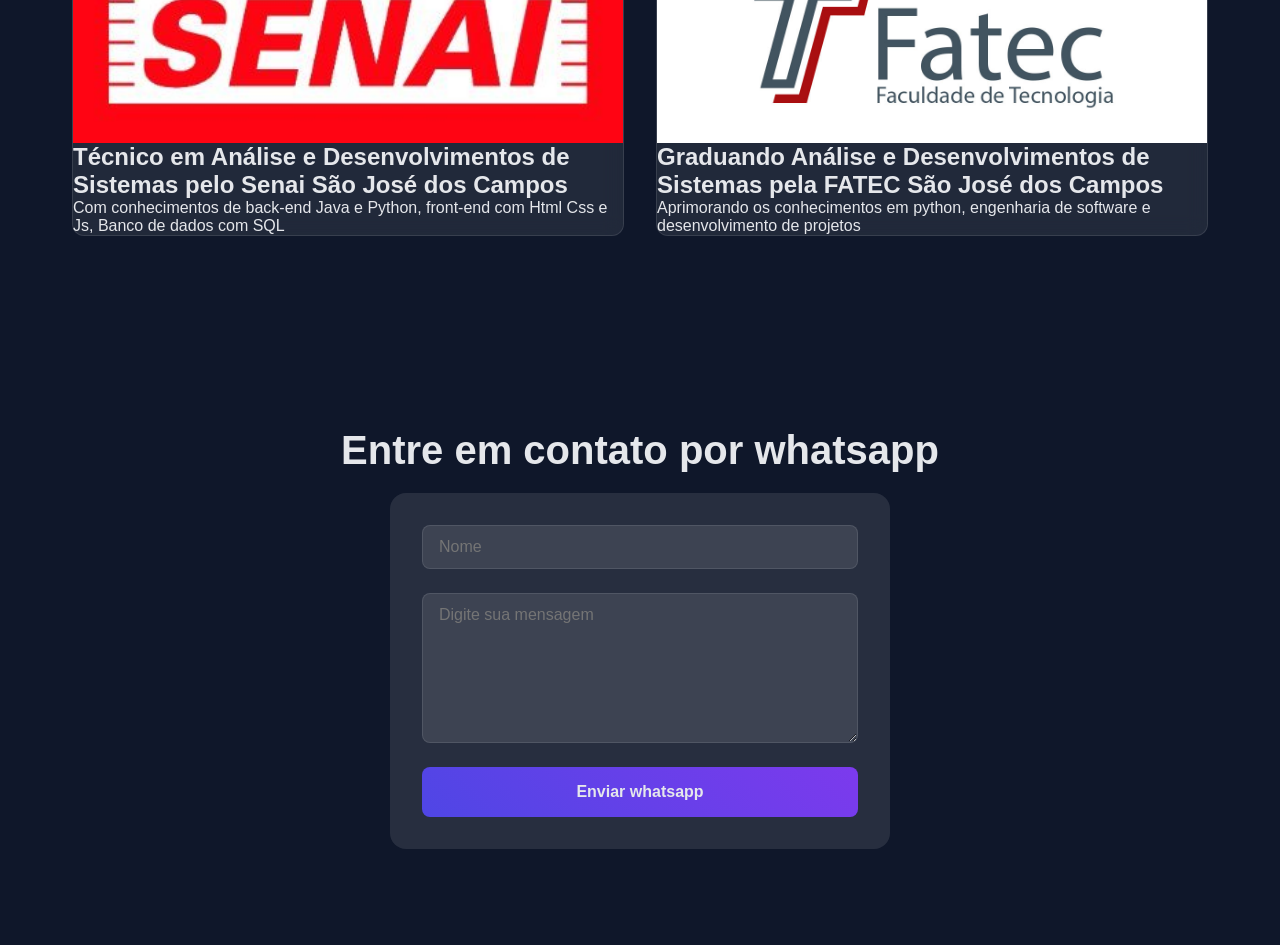
==== commit 6e513009: "Alteração da sessão "Sobre Mim"" ====
--- a/index.html
+++ b/index.html
@@ -29,7 +29,7 @@
   <section id="sobre" class="sobre">
     <h2 class="sobre-titulo">Sobre mim</h2>
     <div class="sobre-caixa">
-      <p class="sobre-paragrafo">Olá! Meu nome é <strong>Leonardo</strong>. Sou um desenvolvedor em início de carreira, focado em aprender tecnologias front-end como HTML, CSS e JavaScript e Back-end em Python.</p>
+      <p class="sobre-paragrafo">Transformando linhas de código em experiências digitais. Com base sólida em tecnologias Front-end e domínio em Python, foco em desenvolver aplicações que unem performance e usabilidade. Graduando na Fatec, estou pronto para os desafios do mercado de tecnologia.</p>
     </div>
   </section>
 
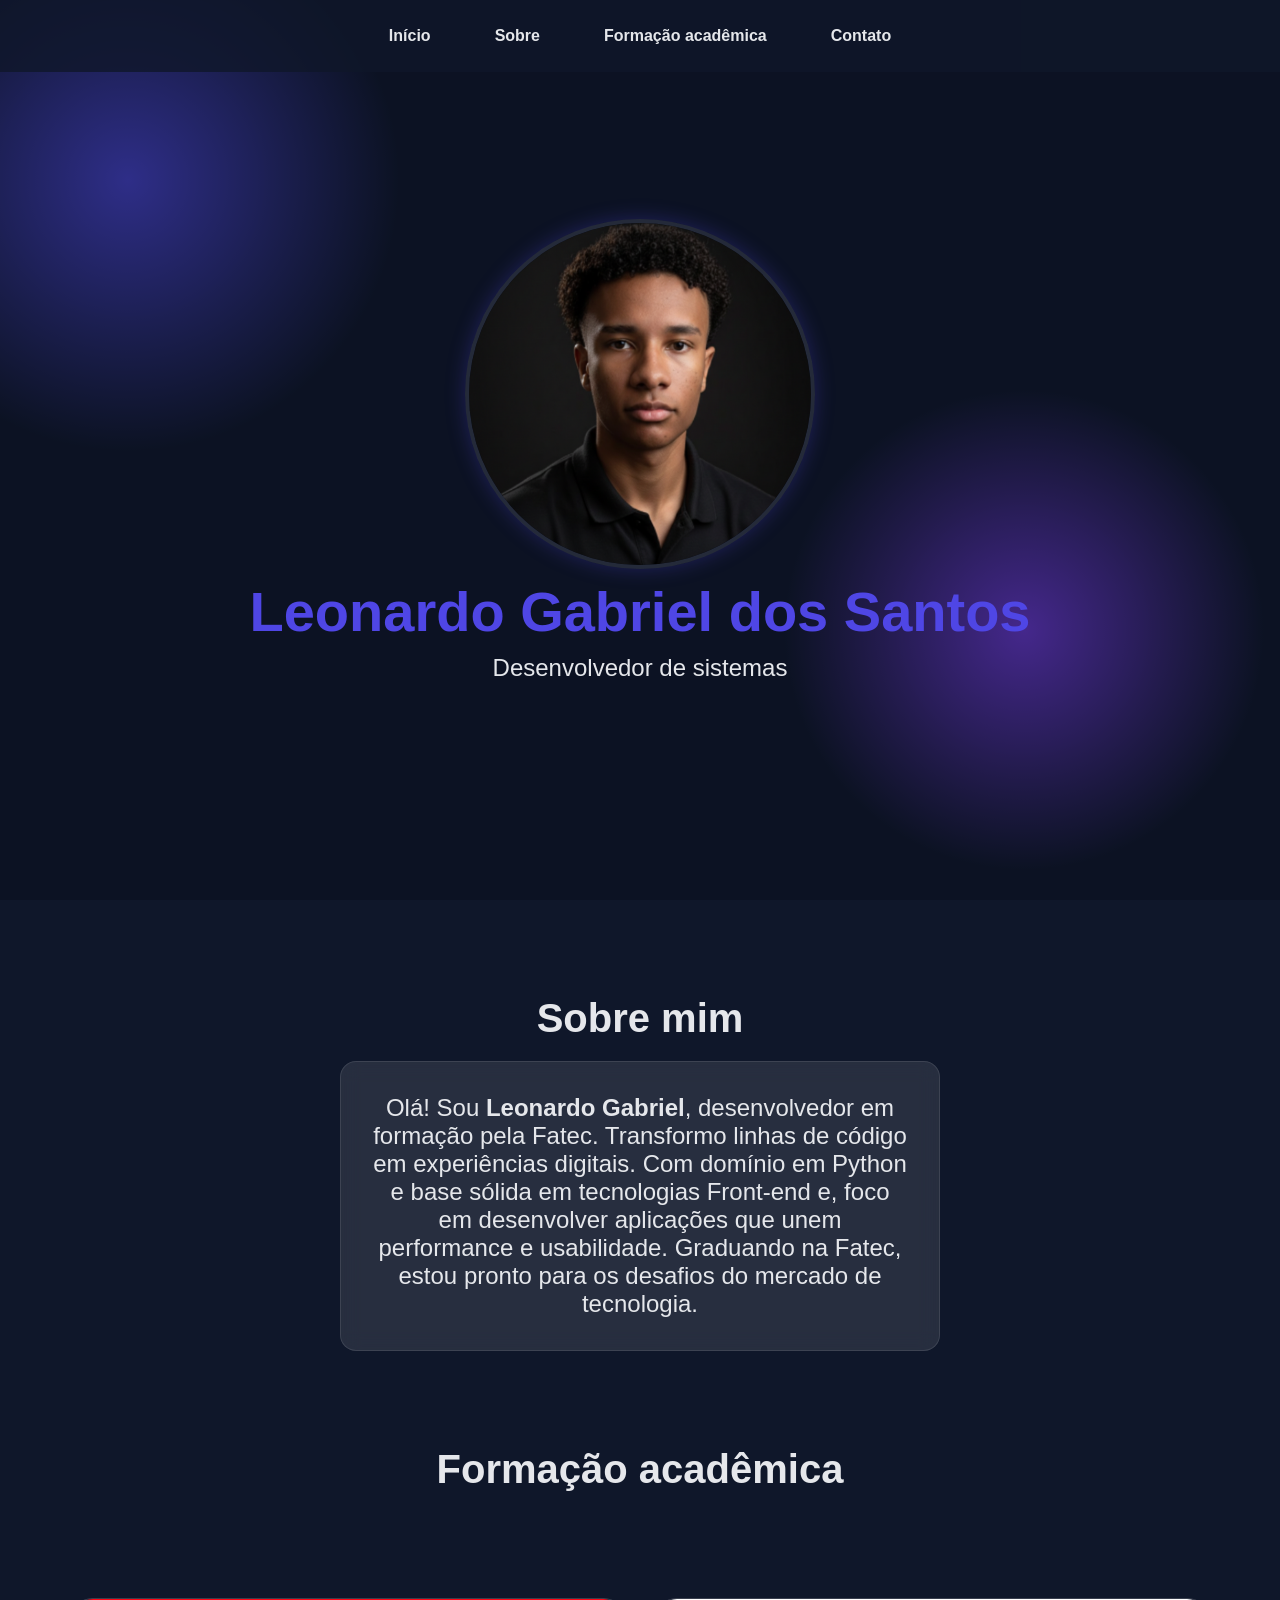
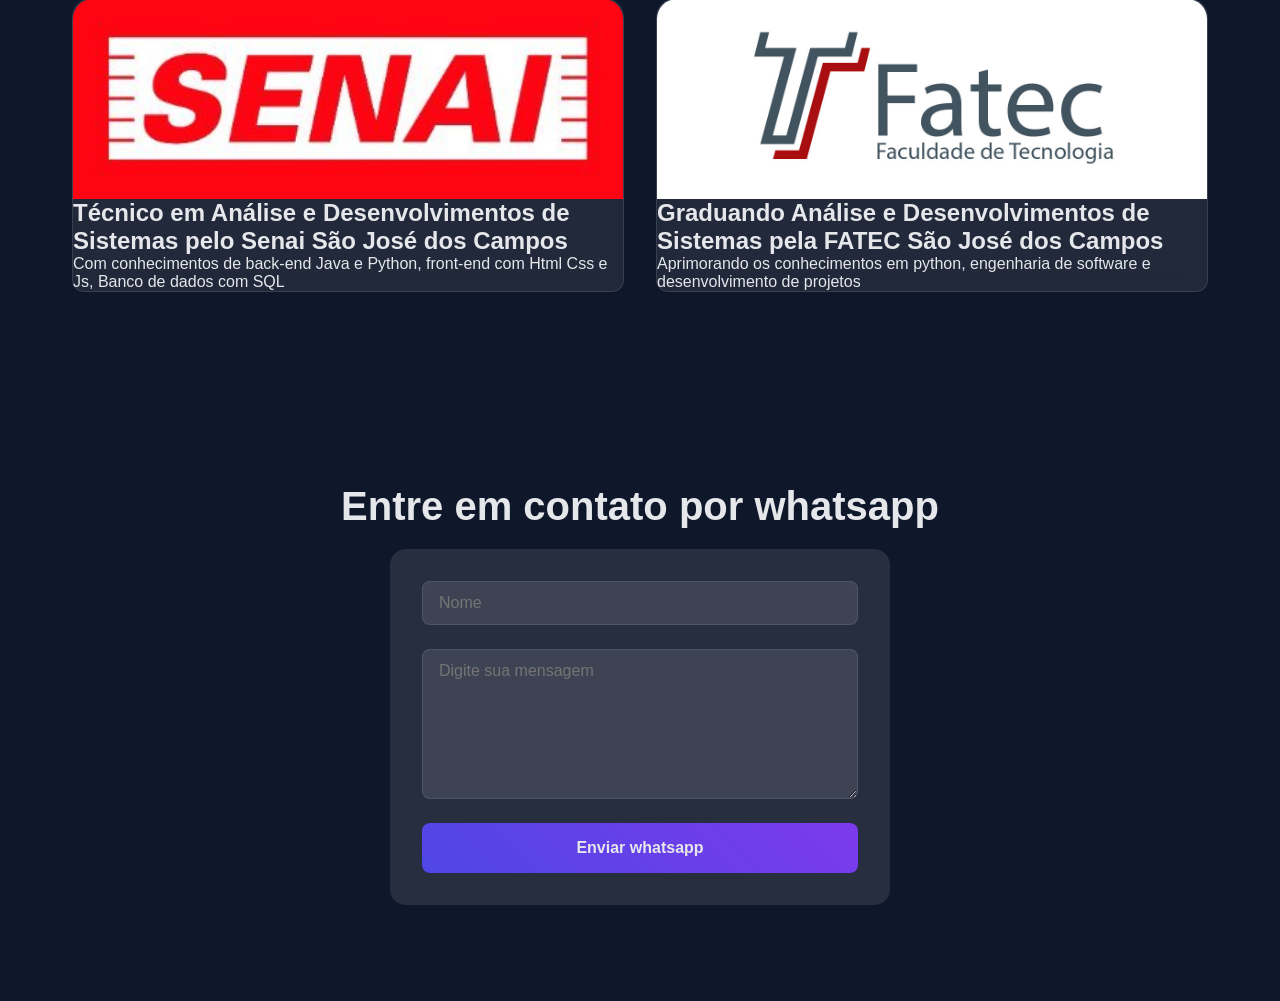
==== commit 8f4c2eb0: "Correção seção "Sobre mim"" ====
--- a/index.html
+++ b/index.html
@@ -29,7 +29,7 @@
   <section id="sobre" class="sobre">
     <h2 class="sobre-titulo">Sobre mim</h2>
     <div class="sobre-caixa">
-      <p class="sobre-paragrafo">Transformando linhas de código em experiências digitais. Com base sólida em tecnologias Front-end e domínio em Python, foco em desenvolver aplicações que unem performance e usabilidade. Graduando na Fatec, estou pronto para os desafios do mercado de tecnologia.</p>
+      <p class="sobre-paragrafo">Olá! Sou <strong>Leonardo Gabriel</strong>, desenvolvedor em formação pela Fatec. Transformo linhas de código em experiências digitais. Com domínio em Python e base sólida em tecnologias Front-end e, foco em desenvolver aplicações que unem performance e usabilidade. Graduando na Fatec, estou pronto para os desafios do mercado de tecnologia.</p>
     </div>
   </section>
 
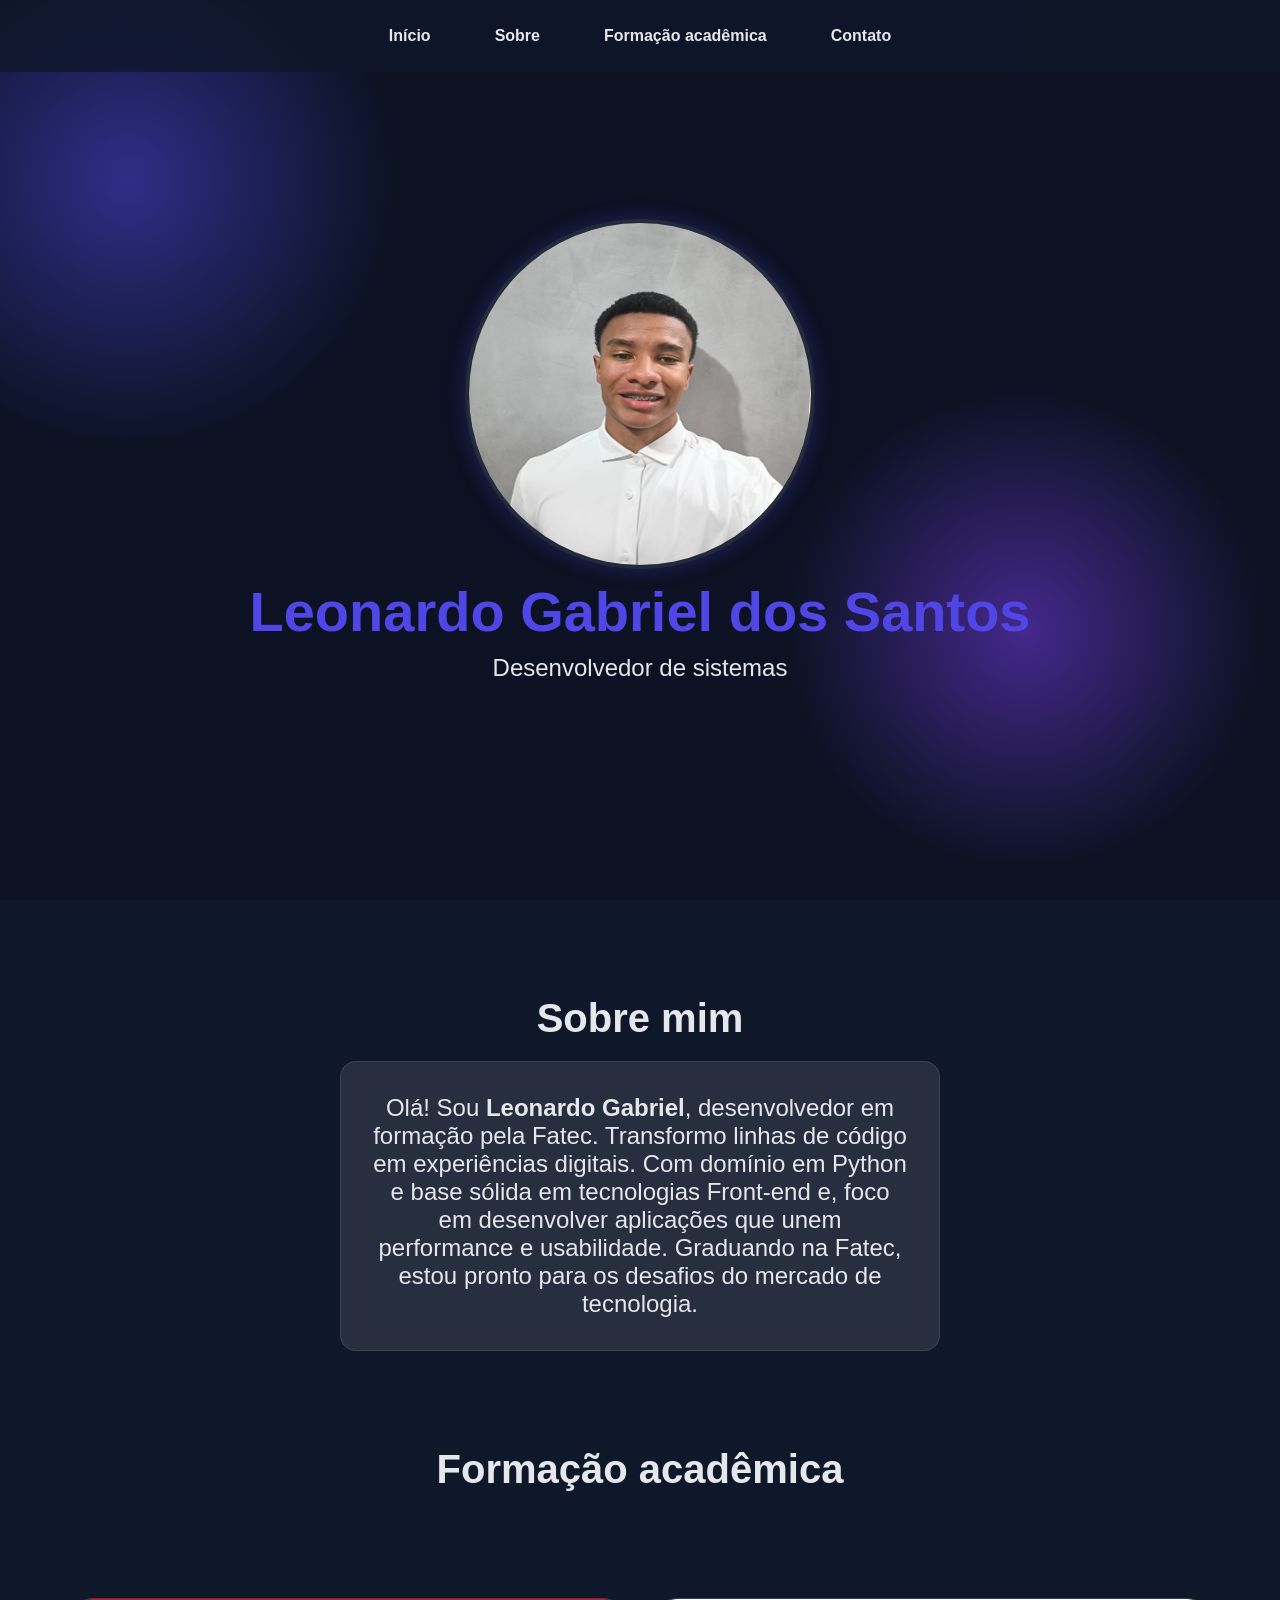
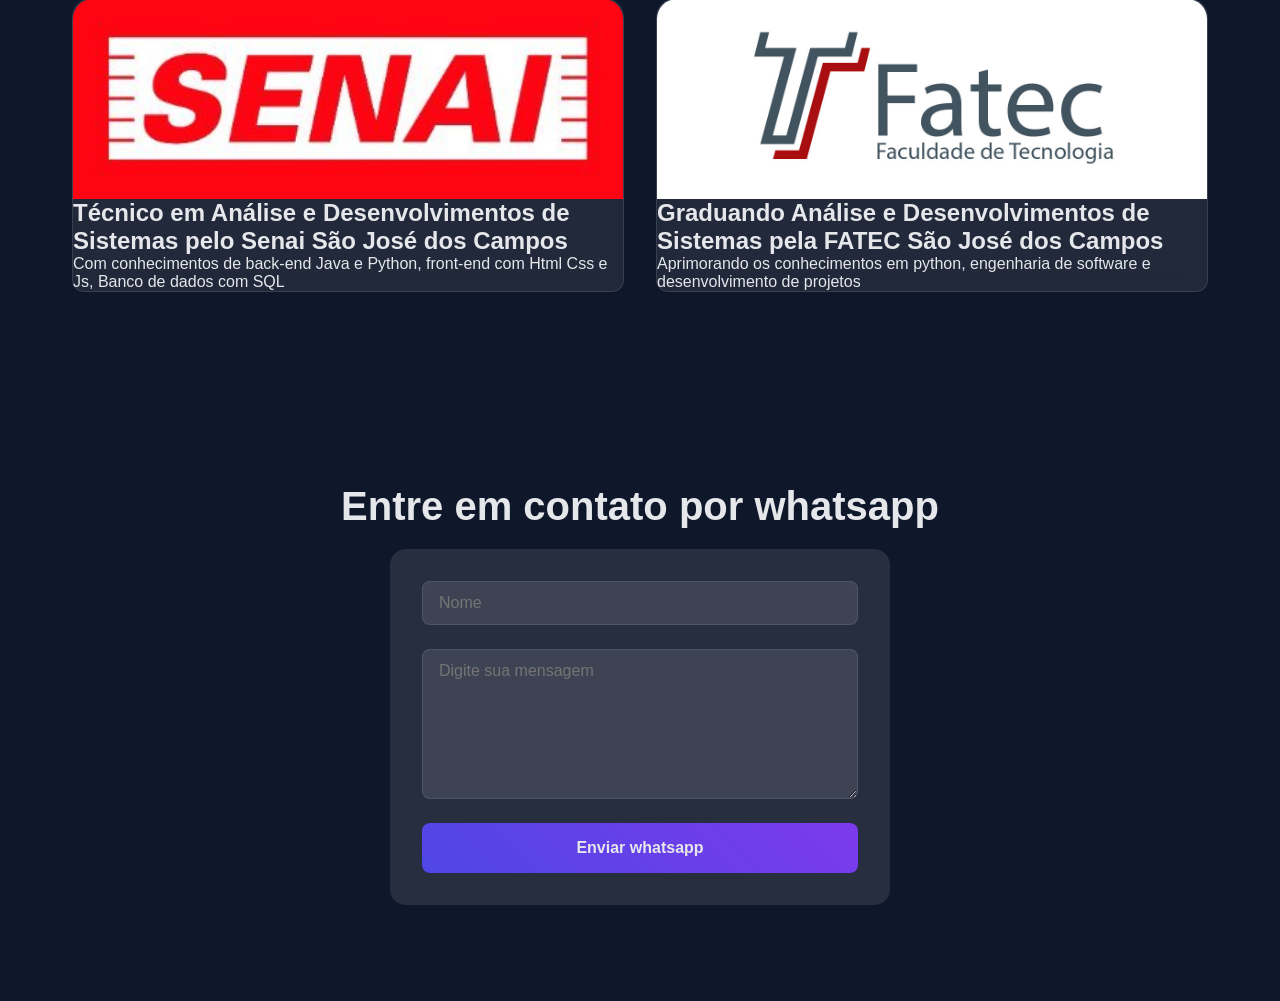
==== commit 09bcdb35: "FIX: Troca da foto de perfil" ====
--- a/index.html
+++ b/index.html
@@ -20,7 +20,7 @@
 
   <main id="inicio" class="cabecalho">
     
-    <img src="Img/Gemini_Generated_Image_1yl0sz1yl0sz1yl0.png" alt="Foto de Leonardo Gabriel" class="foto-perfil">
+    <img src="Img/foto-portfolio.jpg" alt="Foto de Leonardo Gabriel" class="foto-perfil">
     <h1>Leonardo Gabriel dos Santos</h1>
     <p class="paragrafo-img">Desenvolvedor de sistemas</p>
     
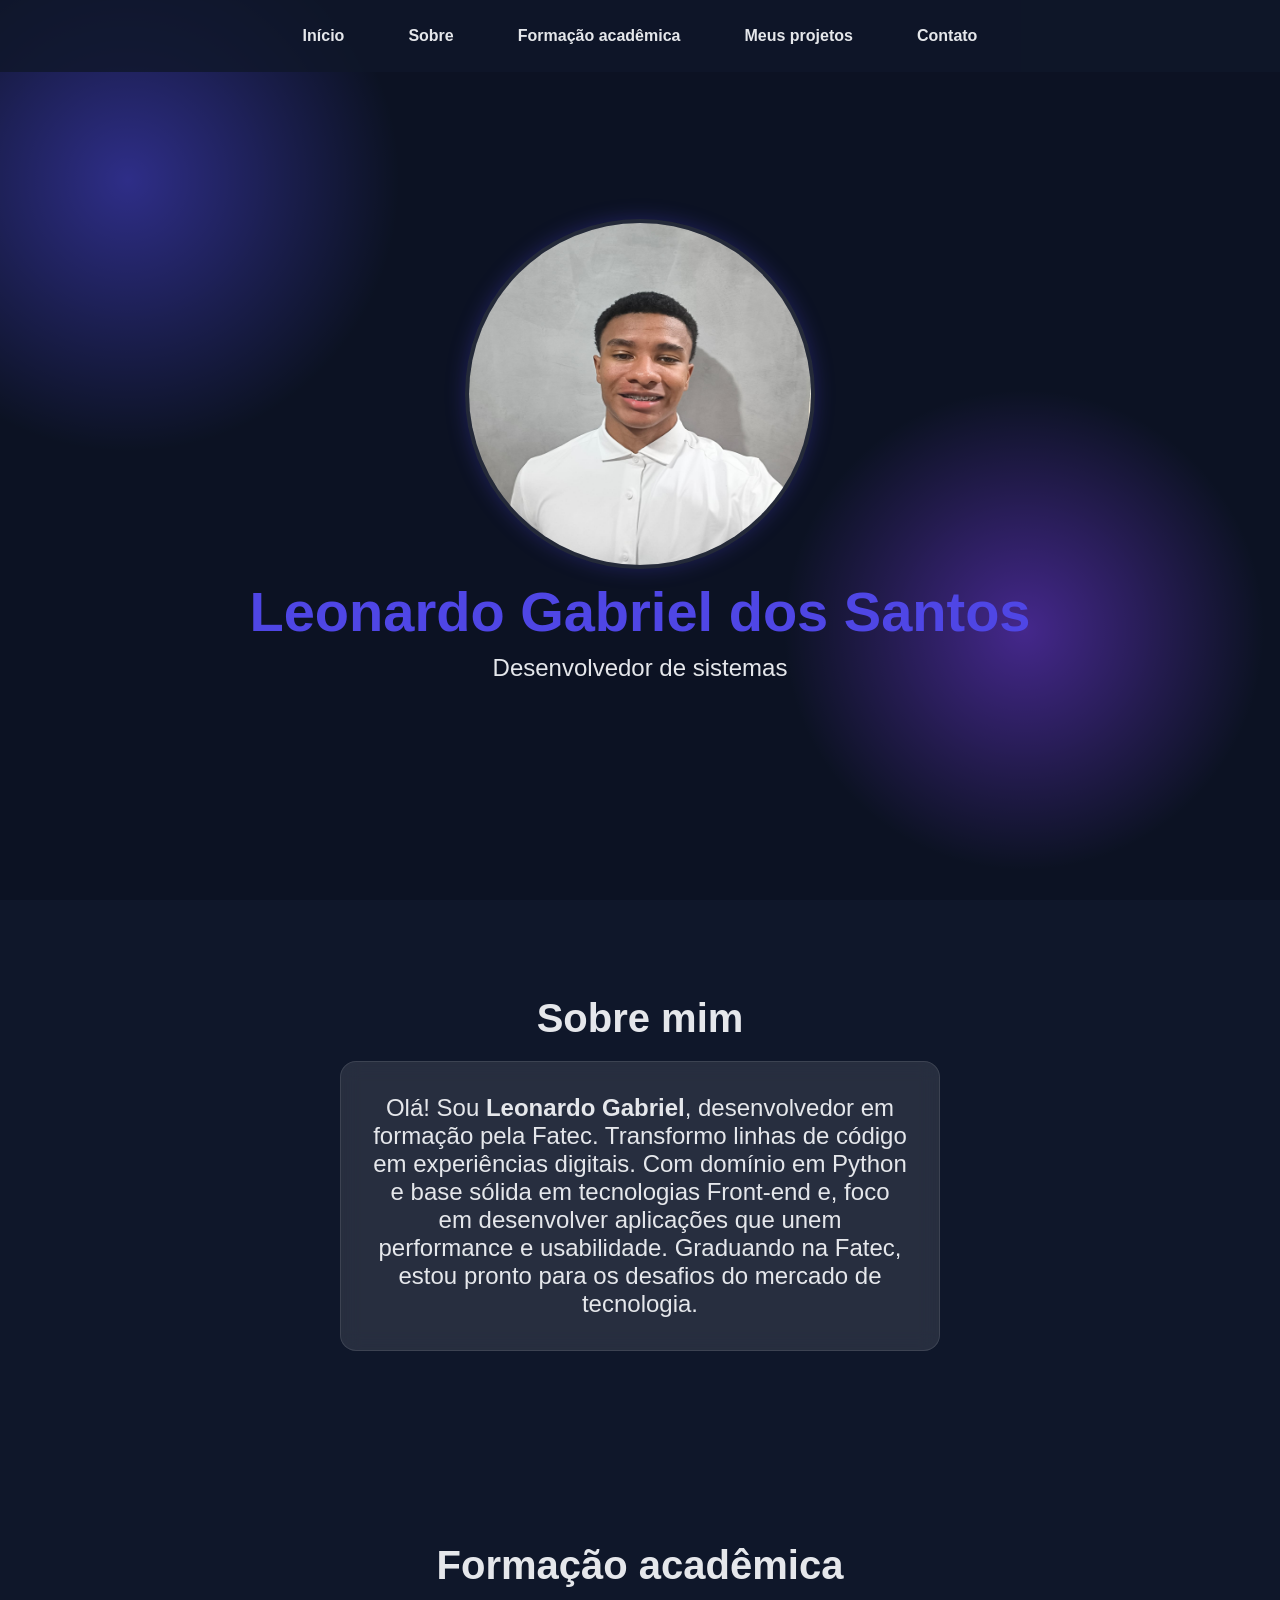
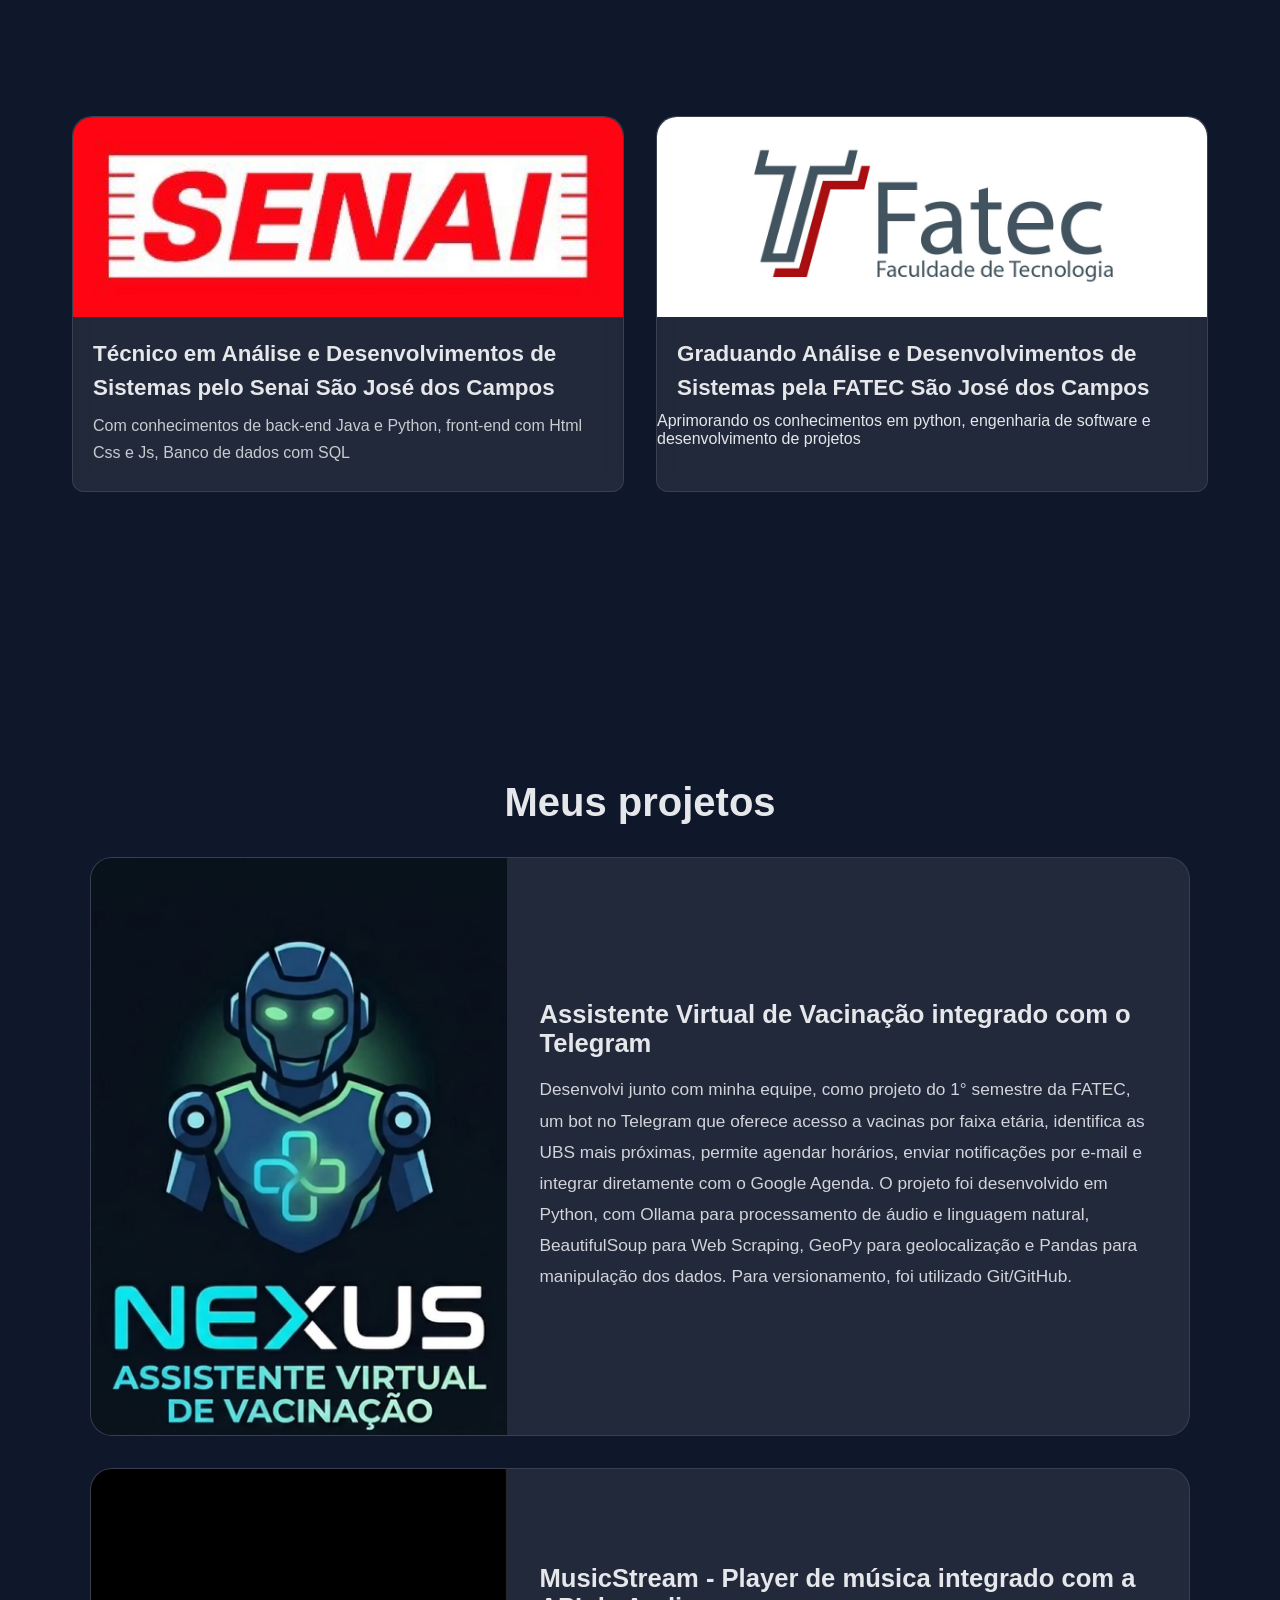
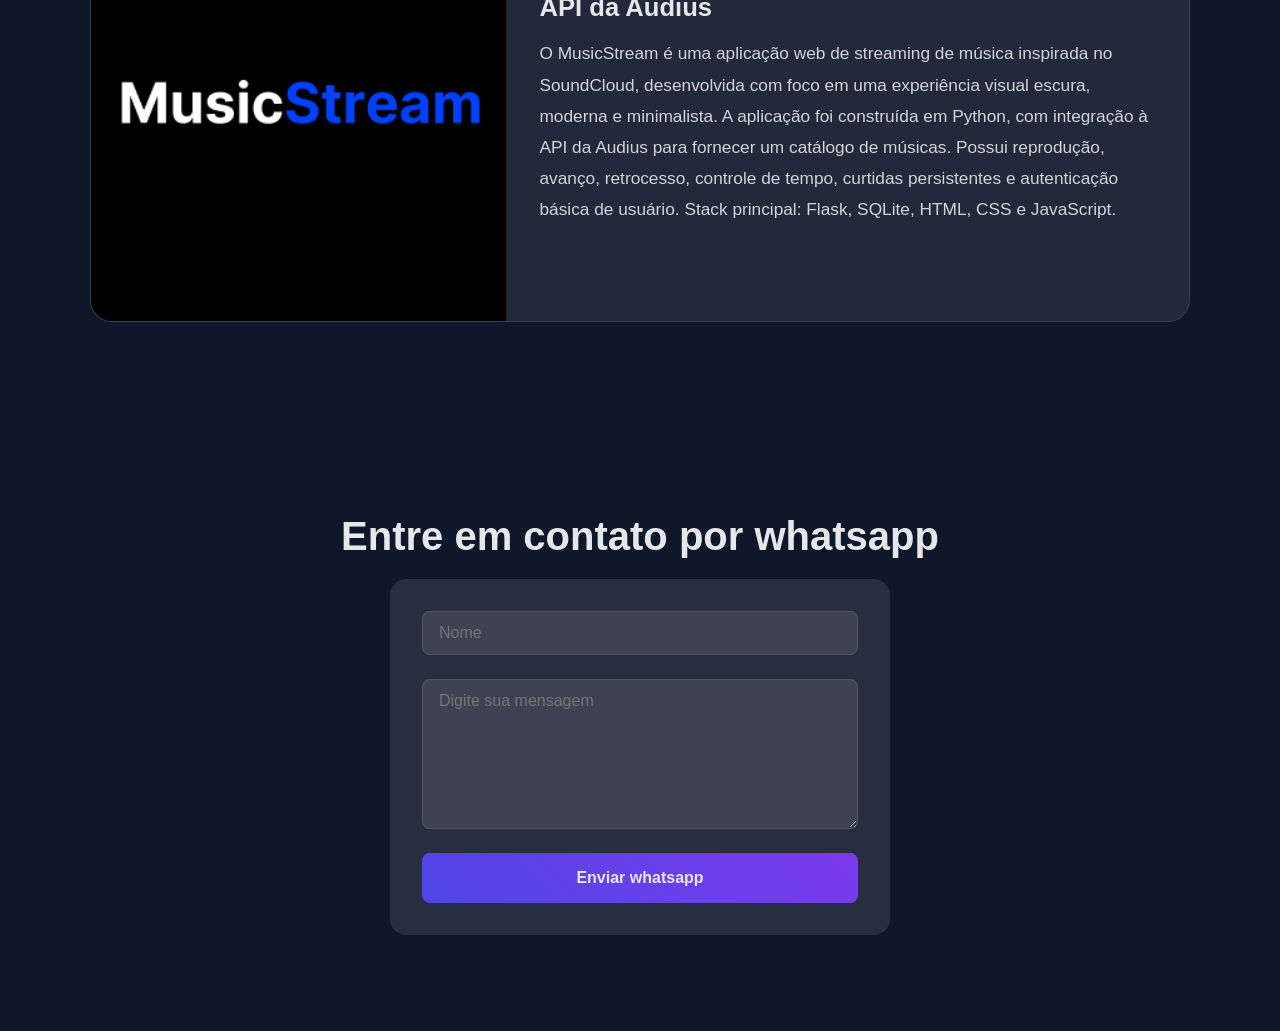
==== commit 57cb0743: "fix: ajustar index.html na raiz e caminhos das imagens" ====
--- a/index.html
+++ b/index.html
@@ -3,7 +3,7 @@
 <head>
   <meta charset="UTF-8">
   <meta name="viewport" content="width=device-width, initial-scale=1.0">
-  <link rel ="stylesheet" href ="src/style.css"> 
+  <link rel="stylesheet" href="../src/style.css">
   <title>Leonardo | Portfólio</title>
 </head>
 <body>
@@ -14,13 +14,14 @@
       <li><a href="#inicio" class ="menu-link">Início</a></li>
       <li><a href="#sobre" class ="menu-link">Sobre</a></li>
       <li><a href="#formacao" class ="menu-link">Formação acadêmica</a></li>
+      <li><a href="#projetos" class ="menu-link">Meus projetos</a></li>
       <li><a href="#contato" class ="menu-link">Contato</a></li>
     </ul>
   </nav>
 
   <main id="inicio" class="cabecalho">
     
-    <img src="Img/foto-portfolio.jpg" alt="Foto de Leonardo Gabriel" class="foto-perfil">
+    <img src="../Img/foto-portfolio.jpg" alt="Foto de Leonardo Gabriel" class="foto-perfil">
     <h1>Leonardo Gabriel dos Santos</h1>
     <p class="paragrafo-img">Desenvolvedor de sistemas</p>
     
@@ -37,17 +38,52 @@
     <h2 class="formacao-titulo">Formação acadêmica</h2>
       <div class="projetos-caixa">
           <div class="formação-card">
-            <img src="Img/Img_Senai.jpg" class ="Imagem-senai">
-            <h2 class = "Titulo-Leonardo">Técnico em Análise e Desenvolvimentos de Sistemas pelo Senai São José dos Campos</h2>
+            <img src="Img/Img_Senai.jpg" class="Imagem-senai">
+            <h2 class="Titulo-Leonardo">Técnico em Análise e Desenvolvimentos de Sistemas pelo Senai São José dos Campos</h2>
             <p class="descricao-titulo">Com conhecimentos de back-end Java e Python, front-end com Html Css e Js, Banco de dados com SQL</p>
           </div>
 
           <div class="formação-card">
-            <img src="Img/logoFatec.png" class ="Imagem-fatec">
-            <h2 class = "Titulo-Leonardo">Graduando Análise e Desenvolvimentos de Sistemas pela FATEC São José dos Campos</h2>
+            <img src="Img/logoFatec.png" class="Imagem-fatec">
+            <h2 class="Titulo-Leonardo">Graduando Análise e Desenvolvimentos de Sistemas pela FATEC São José dos Campos</h2>
             <p>Aprimorando os conhecimentos em python, engenharia de software e desenvolvimento de projetos</p>
           </div>
       </div>
+  </section>
+
+
+  <section id="projetos" class="projetos">
+    <h2 class="projetos-titulo">Meus projetos</h2>
+
+    <div class="projetos-list">
+      <article class="projetos-card">
+        <img src="../Img/Foto nexus logo.png" alt="Logo do projeto Assistente Virtual de Vacinação" class="imagem-projeto">
+
+        <div class="projeto-conteudo">
+          <h3 class="titulo-projeto">Assistente Virtual de Vacinação integrado com o Telegram</h3>
+          <p class="paragrafo-projetos">
+            Desenvolvi junto com minha equipe, como projeto do 1° semestre da FATEC, um bot no Telegram que oferece acesso a vacinas por faixa etária,
+            identifica as UBS mais próximas, permite agendar horários, enviar notificações por e-mail e integrar diretamente com o Google Agenda.
+            O projeto foi desenvolvido em Python, com Ollama para processamento de áudio e linguagem natural, BeautifulSoup para Web Scraping,
+            GeoPy para geolocalização e Pandas para manipulação dos dados. Para versionamento, foi utilizado Git/GitHub.
+          </p>
+        </div>
+      </article>
+
+      <article class="projetos-card">
+        <img src="../Img/MusicStreamIMG.png" alt="Tela do projeto MusicStream" class="imagem-projeto">
+
+        <div class="projeto-conteudo">
+          <h3 class="titulo-projeto">MusicStream - Player de música integrado com a API da Audius</h3>
+          <p class="paragrafo-projetos">
+            O MusicStream é uma aplicação web de streaming de música inspirada no SoundCloud, desenvolvida com foco em uma experiência visual escura,
+            moderna e minimalista. A aplicação foi construída em Python, com integração à API da Audius para fornecer um catálogo de músicas.
+            Possui reprodução, avanço, retrocesso, controle de tempo, curtidas persistentes e autenticação básica de usuário. Stack principal:
+            Flask, SQLite, HTML, CSS e JavaScript.
+          </p>
+        </div>
+      </article>
+    </div>
   </section>
 
   <section id="contato" class="contato">
--- a/src/style.css
+++ b/src/style.css
@@ -147,13 +147,13 @@
 }
 
 .formacao-academica{
-
-}
+padding: 6rem 2rem;
+}
+
 .formacao-titulo{
 text-align: center;
 font-size: 2.5rem;
-margin-bottom: 10px;
-
+margin-bottom: 2rem;
 }
 .projetos-caixa{
 display: grid;
@@ -231,25 +231,115 @@
 border-top-right-radius: 20px;
 }
 .Titulo-Leonardo{
-
-}
+font-size: 1.4rem;
+line-height: 1.5;
+color: var(--claro);
+padding: 1.25rem 1.25rem 0.5rem;
+}
+
 .descricao-titulo{
-
+font-size: 1rem;
+line-height: 1.7;
+color: rgba(229, 231, 235, 0.85);
+padding: 0 1.25rem 1.5rem;
 }
 
 .Imagem-fatec{
 height: 200px;
 width: 100%;
 object-fit: cover;
-
-}
-.contato{
+}
+
+.projetos {
+padding: 6rem 2rem;
+}
+
+.projetos-titulo {
+text-align: center;
+font-size: 2.5rem;
+margin-bottom: 2rem;
+}
+
+.projetos-list {
+max-width: 1100px;
+margin: 0 auto;
+display: grid;
+gap: 2rem;
+}
+
+.projetos-card {
+background: rgba(255, 255, 255, 0.08);
+border: 1px solid var(--vidro);
+border-radius: 22px;
+overflow: hidden;
+position: relative;
+display: grid;
+grid-template-columns: 1.1fr 1.8fr;
+transition: transform 300ms cubic-bezier(.2,.9,.2,1),
+box-shadow 300ms cubic-bezier(.2,.9,.2,1);
+}
+
+.projetos-card::before {
+content: '';
+position: absolute;
+inset: -8% -5%;
+background: linear-gradient(90deg, rgba(124,58,237,0.14), rgba(79,70,229,0.12));
+filter: blur(20px);
+opacity: 0;
+transform: scale(0.95);
+transition: opacity 300ms ease, transform 300ms ease;
+z-index: 0;
+}
+
+.projetos-card > * {
+position: relative;
+z-index: 1;
+}
+
+.projetos-card:hover {
+transform: translateY(-8px) scale(1.01);
+box-shadow: 0 20px 40px rgba(79,70,220,0.20),
+0 0 40px 12px rgba(124,58,237,0.10);
+}
+
+.projetos-card:hover::before {
+opacity: 1;
+transform: scale(1);
+}
+
+.imagem-projeto {
+width: 100%;
+height: 100%;
+object-fit: cover;
+display: block;
+min-height: 260px;
+}
+
+.projeto-conteudo {
+padding: 2rem;
+display: flex;
+flex-direction: column;
+justify-content: center;
+}
+
+.titulo-projeto {
+font-size: clamp(1.5rem, 2vw, 2.2rem);
+color: var(--claro);
+margin-bottom: 1rem;
+}
+
+.paragrafo-projetos {
+font-size: 1.08rem;
+line-height: 1.8;
+color: rgba(229, 231, 235, 0.9);
+}
+
+.contato {
 padding: 6rem 2rem;
 border-radius: 16px;
-
-
-}
-.contato-titulo{
+}
+
+.contato-titulo {
 text-align: center;
 font-size: 2.5rem;
 margin-bottom: 20px;
@@ -348,50 +438,32 @@
 
 
 @media (max-width: 768px) {
-
-    
     .menu {
         flex-direction: column !important;
         gap: 1rem !important;
         padding: 10px 0 !important;
     }
 
-.navegacao {
-        flex-direction: column; 
+    .navegacao {
+        flex-direction: column;
         height: auto;
-        padding: 10px 0;
-        position: relative !important; 
         padding: 1rem !important;
-}
-
-    .navegacao__link {
-        font-size: 16px; 
-        padding: 5px 0;
-    
+        position: relative !important;
+    }
+
     .cabecalho {
         padding-top: 2rem !important;
         min-height: auto !important;
         text-align: center !important;
-}
-
-    .apresentacao__imagem {
-        width: 80%; 
-        max-width: 300px;
-        height: auto; 
-        margin: 0 auto; 
-    
+    }
+
     .foto-perfil {
         width: 250px !important;
         height: 250px !important;
         object-fit: cover !important;
         margin-bottom: 20px !important;
-}
-
-    
-    .apresentacao__conteudo {
-        width: 100%;
-        text-align: center;
-    
+    }
+
     h1 {
         font-size: 2rem !important;
         padding: 0 10px !important;
@@ -401,19 +473,18 @@
         font-size: 1.2rem !important;
     }
 
-    .sobre-titulo, .formacao-titulo, .contato-titulo {
+    .sobre-titulo,
+    .formacao-titulo,
+    .contato-titulo {
         font-size: 2rem !important;
     }
 
     .sobre-paragrafo {
         font-size: 1.1rem !important;
-}
-
-    .apresentacao_conteudo_titulo {
-        font-size: 24px; 
-    
+    }
+
     .projetos-caixa {
         grid-template-columns: 1fr !important;
         padding: 2rem 1rem !important;
-}
+    }
 }
